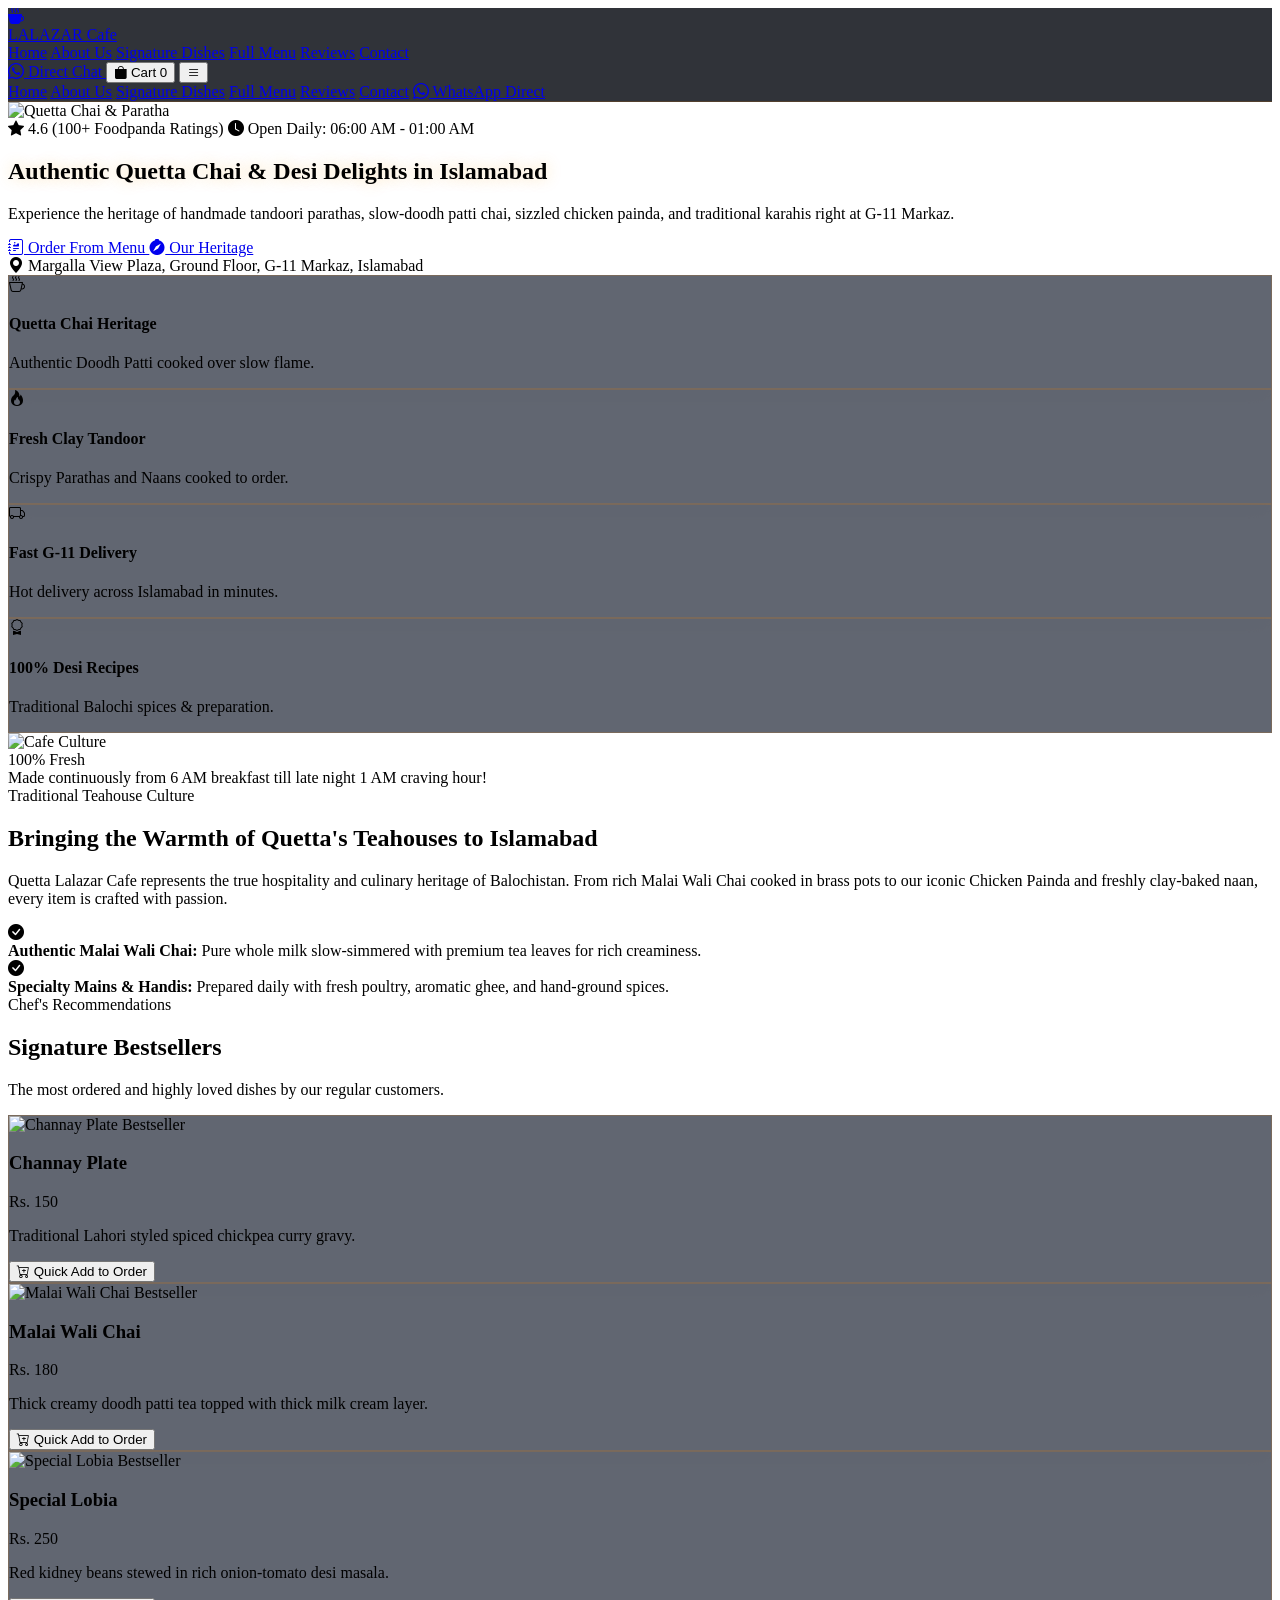
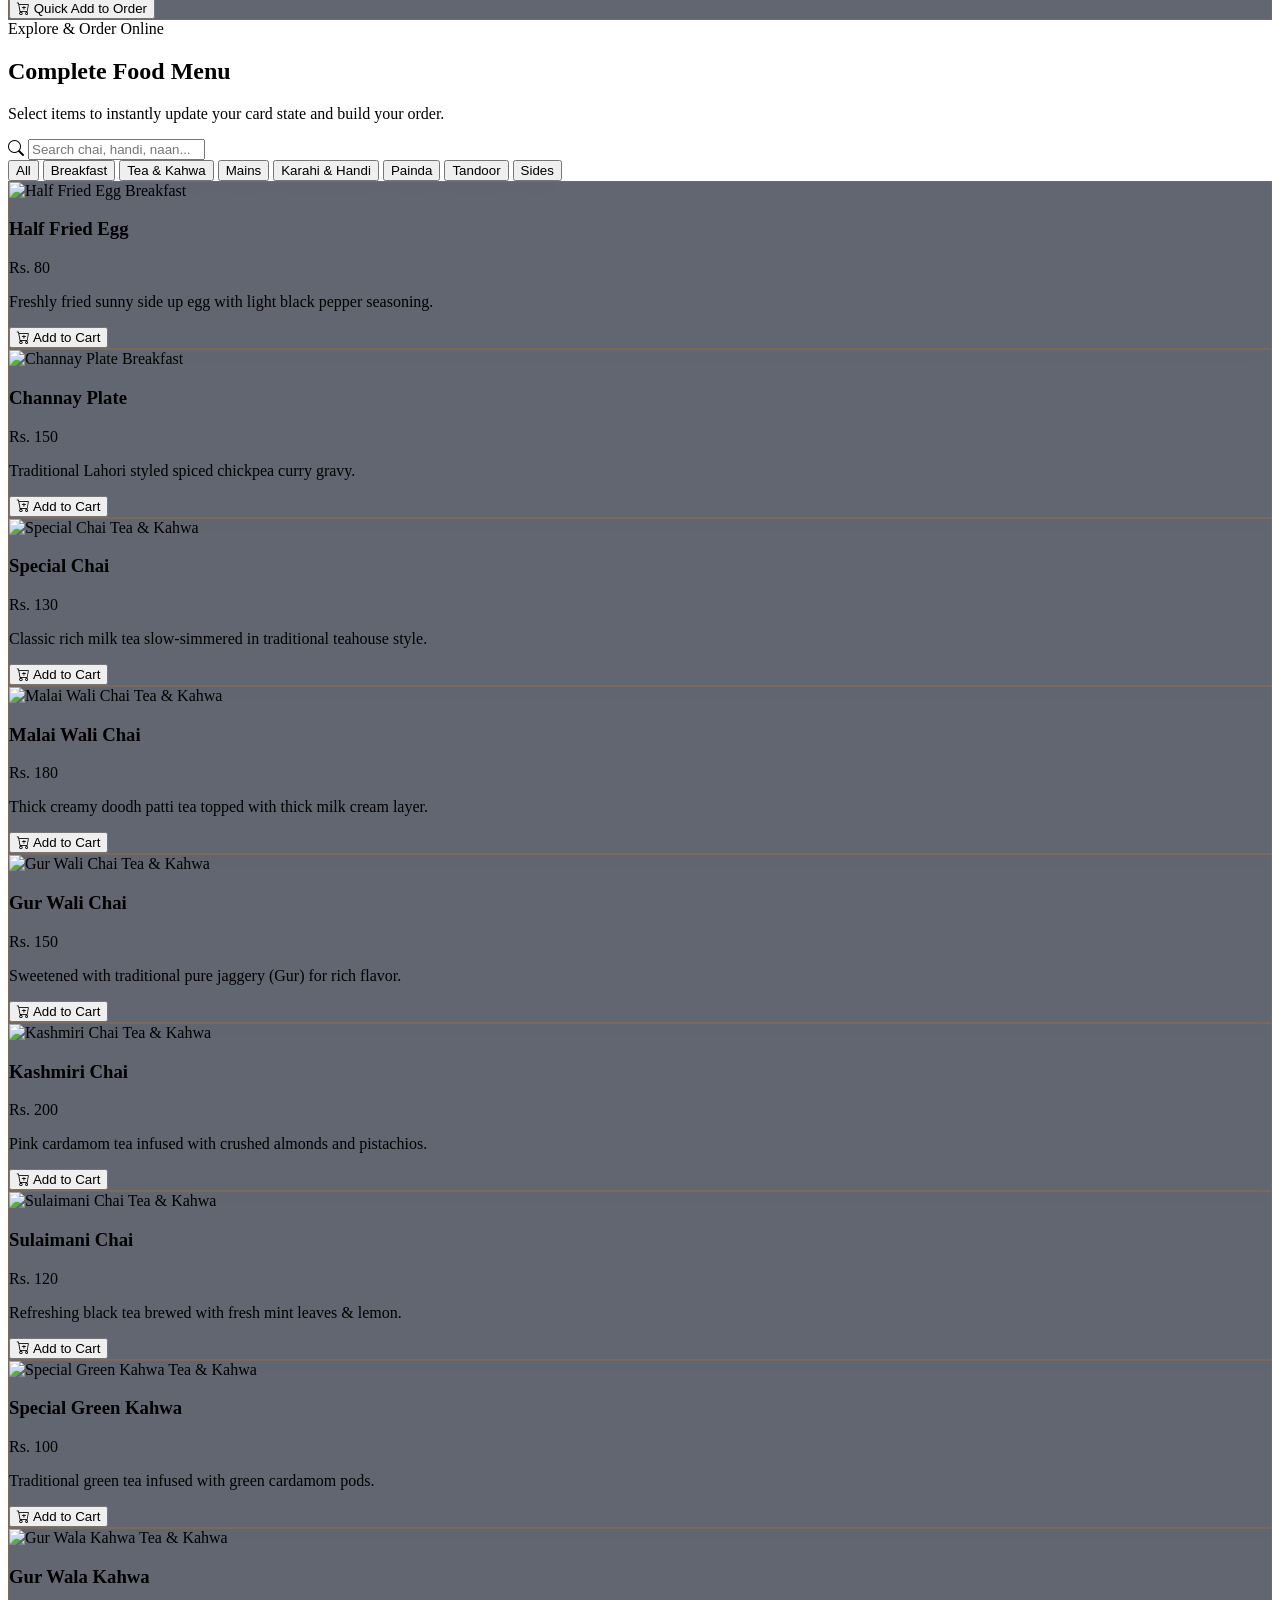
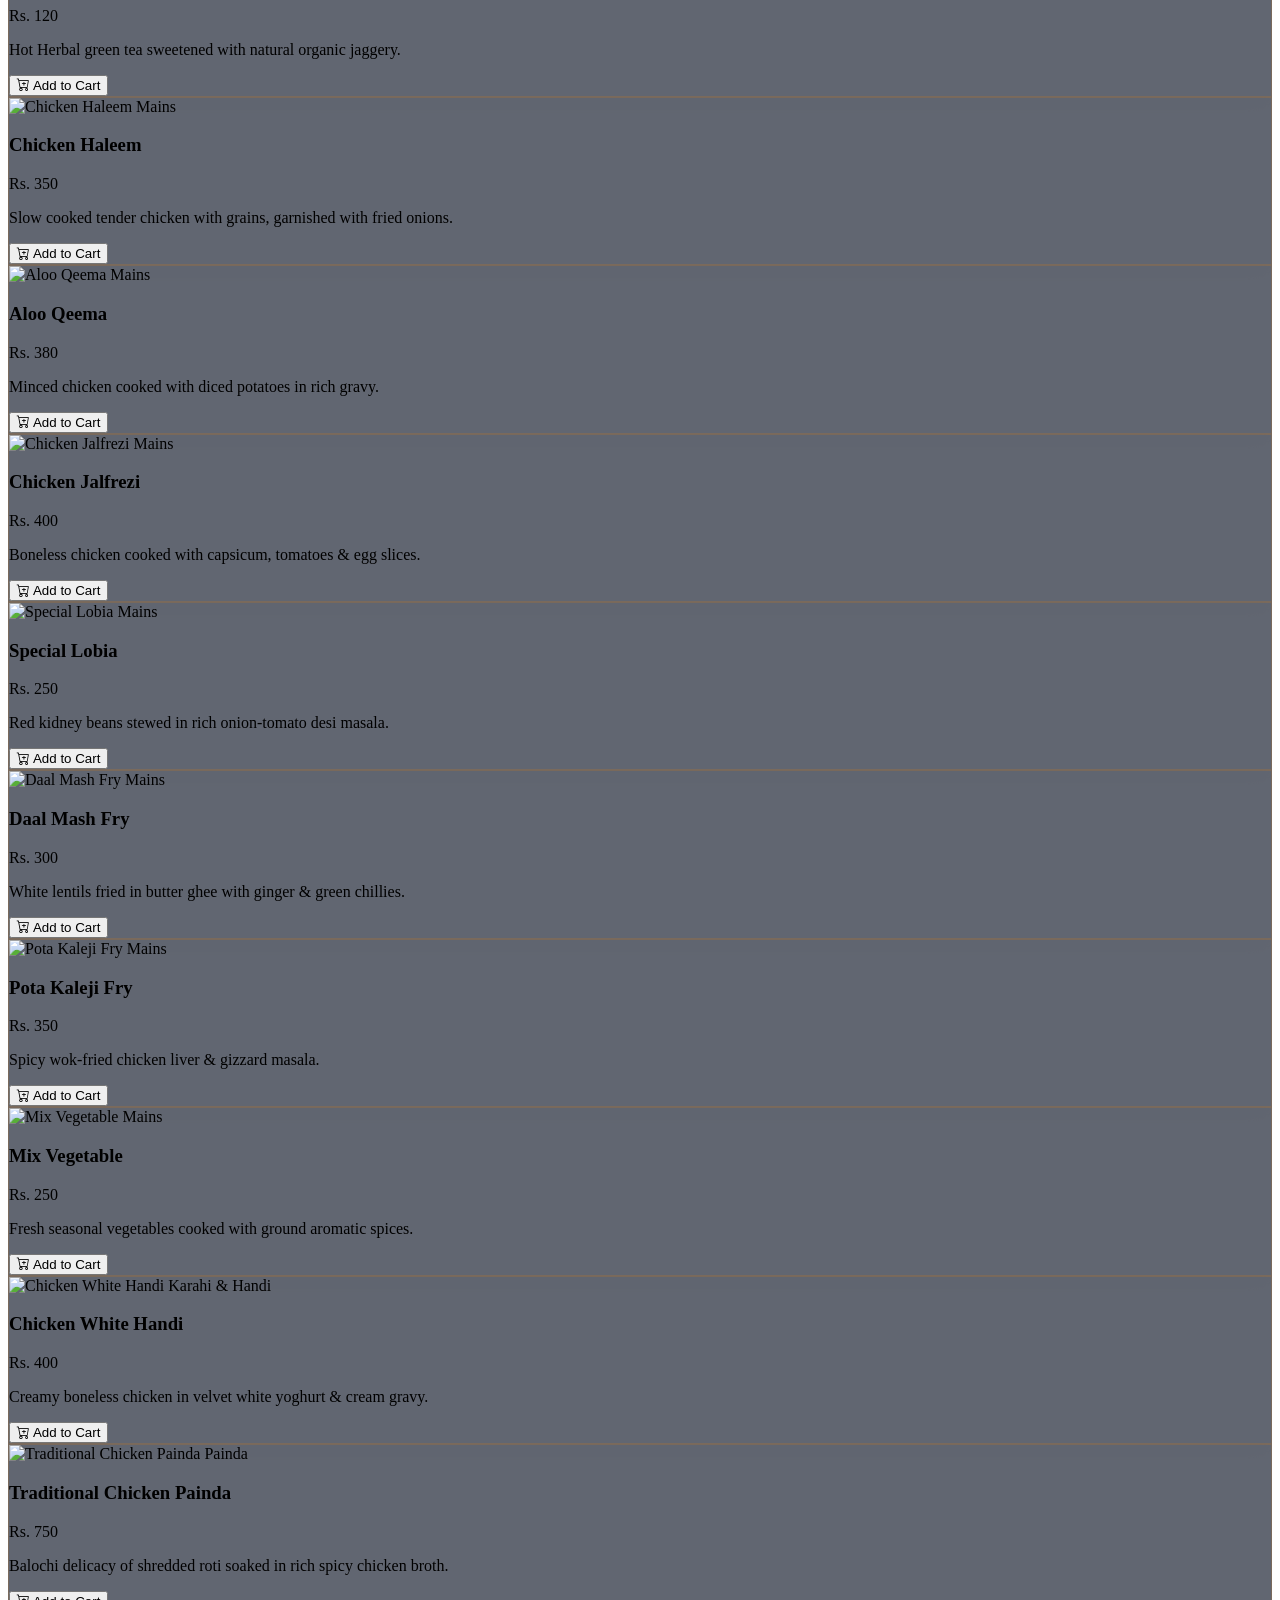
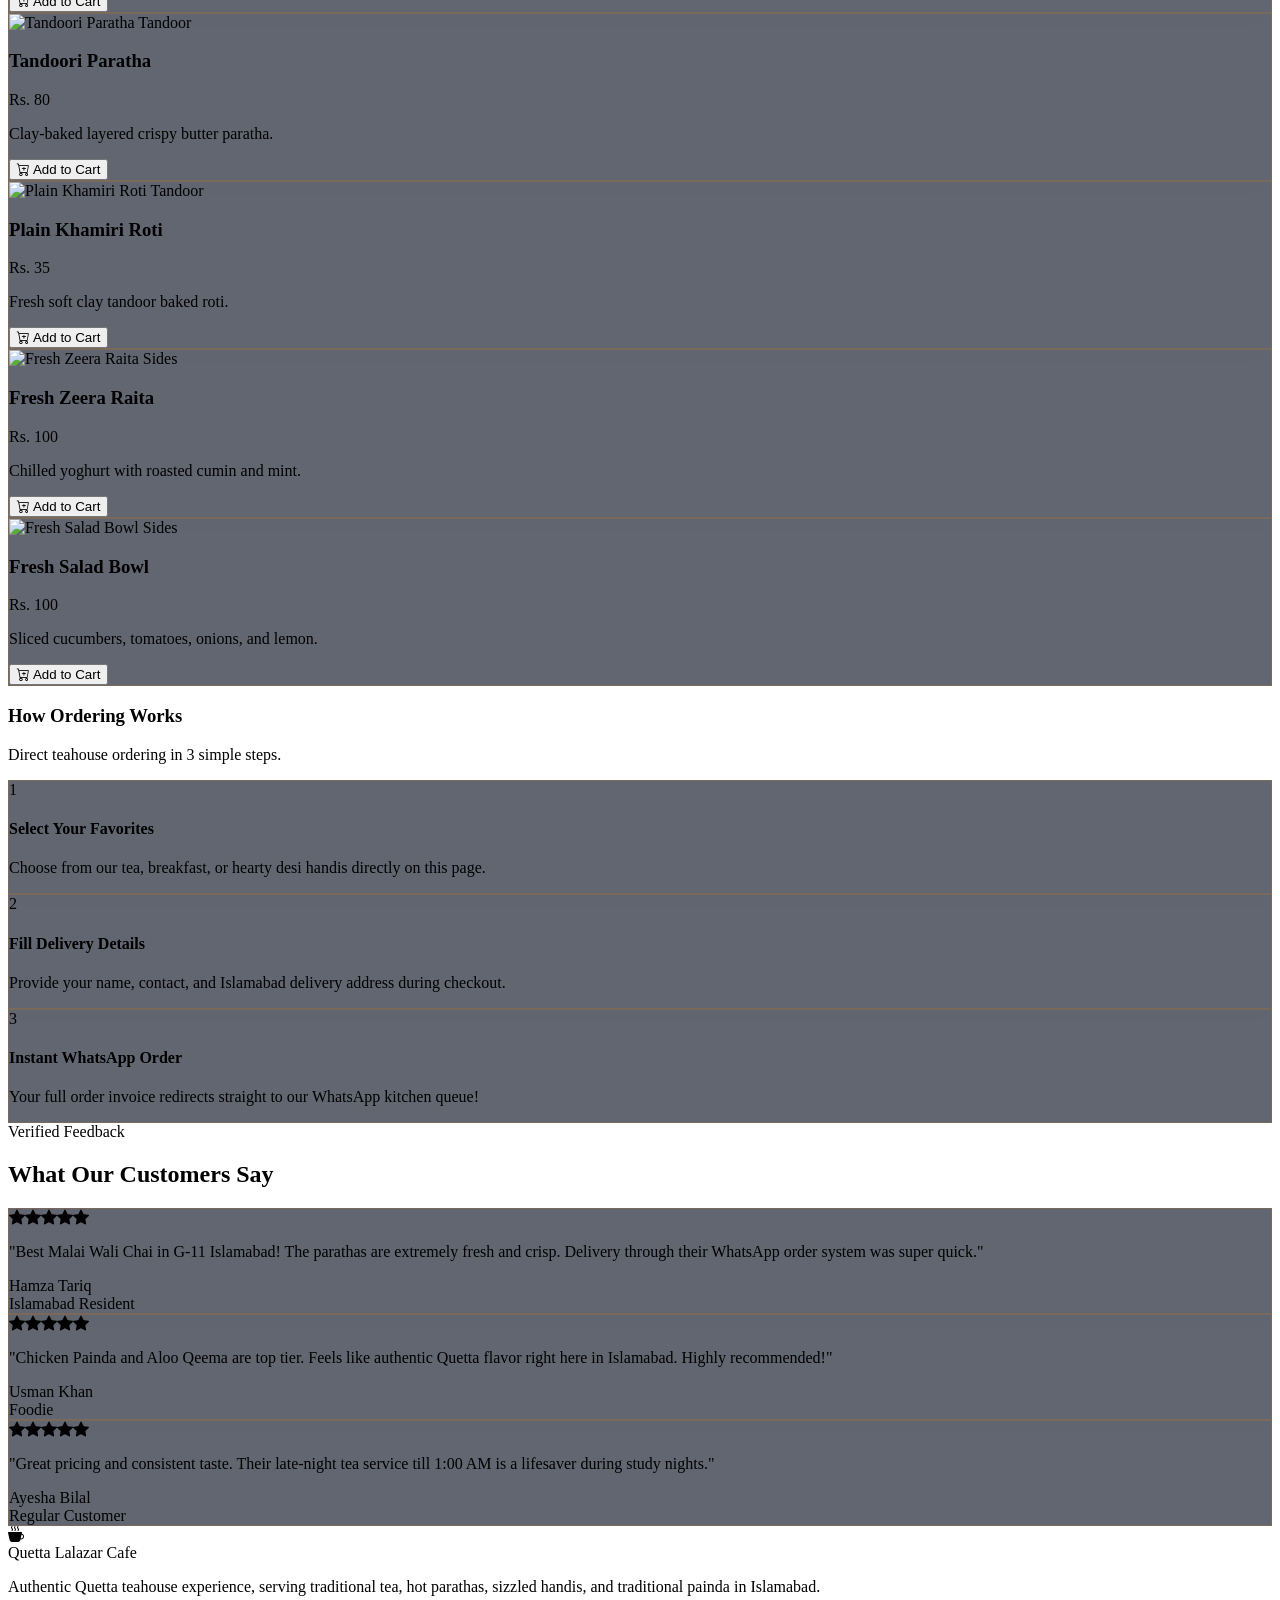
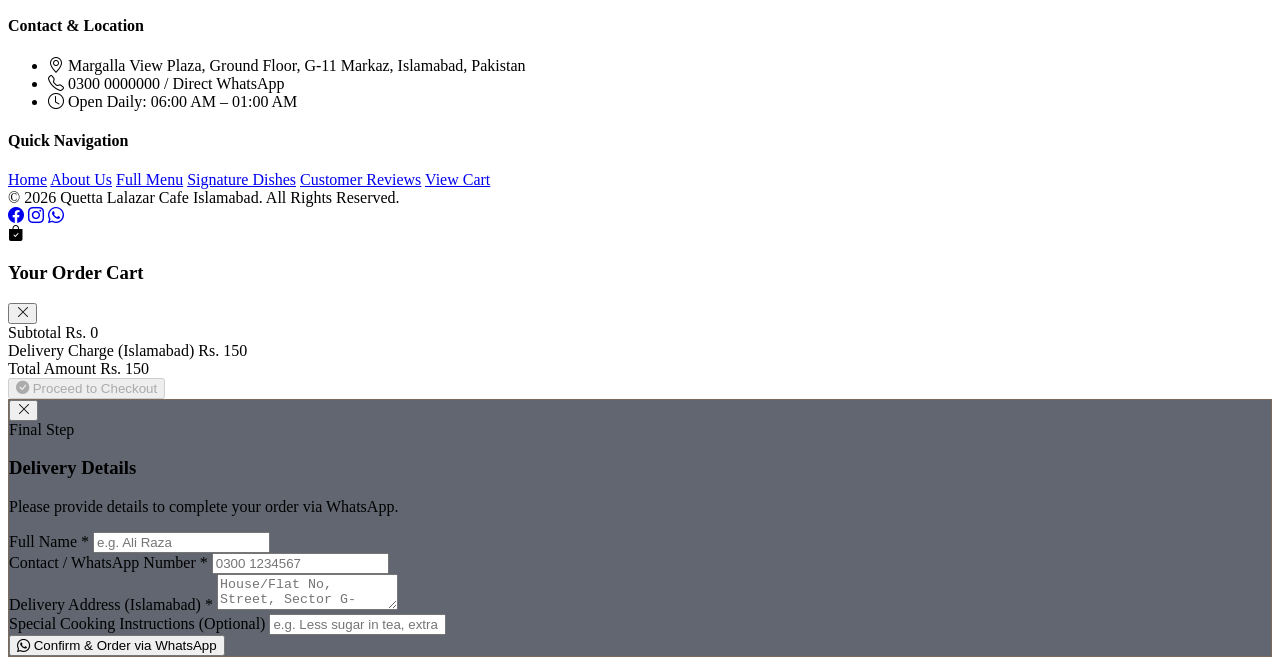
==== index.html @ 0ab47ced "Rename quetta_lalazar_cafe_web_application.html to index.html" ====
<!DOCTYPE html>
<html lang="en" class="scroll-smooth">
<head>
    <meta charset="UTF-8">
    <meta name="viewport" content="width=device-width, initial-scale=1.0">
    <title>Lalazar Cafe | Authentic Quetta Teahouse & Desi Cuisine</title>
    <script src="https://cdn.tailwindcss.com"></script>
    <link href="https://fonts.googleapis.com/css2?family=Plus+Jakarta+Sans:wght@300;400;500;600;700;800&family=Playfair+Display:ital,wght@0,600;0,800;1,600&display=swap" rel="stylesheet">
    <link rel="stylesheet" href="https://cdn.jsdelivr.net/npm/bootstrap-icons@1.11.3/font/bootstrap-icons.min.css">
    
    <script>
        tailwind.config = {
            darkMode: 'class',
            theme: {
                extend: {
                    colors: {
                        quetta: {
                            obsidian: '#0c1017',
                            charcoal: '#151b26',
                            cardBg: '#1e2636',
                            saffron: '#d97706',
                            gold: '#f59e0b',
                            maroon: '#8b0000',
                            crimson: '#991b1b',
                            emerald: '#059669',
                            emeraldHover: '#047857',
                            cream: '#fef3c7',
                            lightText: '#e2e8f0',
                            mutedText: '#94a3b8'
                        }
                    },
                    fontFamily: {
                        sans: ['"Plus Jakarta Sans"', 'sans-serif'],
                        serif: ['"Playfair Display"', 'serif'],
                    }
                }
            }
        }
    </script>
    <style>
        /* Custom scrollbars and sleek animations */
        ::-webkit-scrollbar {
            width: 8px;
        }
        ::-webkit-scrollbar-track {
            background: #0c1017;
        }
        ::-webkit-scrollbar-thumb {
            background: #d97706;
            border-radius: 4px;
        }
        .hero-gradient {
            background: linear-gradient(180deg, rgba(12, 16, 23, 0.45) 0%, rgba(12, 16, 23, 0.95) 100%);
        }
        .glass-card {
            background: rgba(30, 38, 54, 0.7);
            backdrop-filter: blur(12px);
            border: 1px solid rgba(217, 119, 6, 0.2);
        }
        .glass-nav {
            background: rgba(12, 16, 23, 0.85);
            backdrop-filter: blur(16px);
            border-bottom: 1px solid rgba(217, 119, 6, 0.2);
        }
        .text-glow {
            text-shadow: 0 0 15px rgba(245, 158, 11, 0.3);
        }
    </style>
</head>
<body class="bg-quetta-obsidian text-quetta-lightText font-sans selection:bg-quetta-saffron selection:text-white antialiased">

    <!-- Top Navigation Bar -->
    <nav class="fixed top-0 left-0 w-full z-40 glass-nav transition-all duration-300">
        <div class="max-w-7xl mx-auto px-4 sm:px-6 lg:px-8 h-20 flex items-center justify-between">
            
            <!-- Brand Logo -->
            <a href="#home" class="flex items-center gap-3 group">
                <div class="w-11 h-11 rounded-full bg-gradient-to-tr from-quetta-maroon via-quetta-saffron to-quetta-gold flex items-center justify-center shadow-lg shadow-quetta-saffron/20 group-hover:scale-105 transition-transform duration-300">
                    <i class="bi bi-cup-hot-fill text-xl text-white"></i>
                </div>
                <div>
                    <span class="text-xl sm:text-2xl font-extrabold font-serif tracking-wide bg-gradient-to-r from-quetta-gold via-amber-200 to-white bg-clip-text text-transparent">
                        LALAZAR
                    </span>
                    <span class="block text-xs uppercase tracking-widest text-quetta-saffron font-bold">Cafe</span>
                </div>
            </a>

            <!-- Desktop Nav Links -->
            <div class="hidden lg:flex items-center gap-8 font-medium text-sm">
                <a href="#home" class="hover:text-quetta-gold transition-colors duration-200">Home</a>
                <a href="#about" class="hover:text-quetta-gold transition-colors duration-200">About Us</a>
                <a href="#signature" class="hover:text-quetta-gold transition-colors duration-200">Signature Dishes</a>
                <a href="#menu" class="hover:text-quetta-gold transition-colors duration-200">Full Menu</a>
                <a href="#reviews" class="hover:text-quetta-gold transition-colors duration-200">Reviews</a>
                <a href="#contact" class="hover:text-quetta-gold transition-colors duration-200">Contact</a>
            </div>

            <!-- Header Action Buttons -->
            <div class="flex items-center gap-3 sm:gap-4">
                <a href="https://wa.me/923000000000" target="_blank" class="hidden sm:inline-flex items-center gap-2 px-3.5 py-2 rounded-xl bg-quetta-charcoal border border-quetta-saffron/30 hover:border-quetta-gold text-xs font-semibold text-quetta-gold hover:bg-quetta-saffron/10 transition-all duration-300">
                    <i class="bi bi-whatsapp text-emerald-400"></i> Direct Chat
                </a>

                <!-- Cart Toggle Button -->
                <button id="cartToggleBtn" onclick="toggleCartDrawer()" class="relative flex items-center gap-2 px-4 py-2.5 rounded-xl bg-gradient-to-r from-quetta-saffron to-quetta-gold hover:from-amber-600 hover:to-amber-500 text-white font-bold text-sm shadow-md shadow-quetta-saffron/20 active:scale-95 transition-all duration-300">
                    <i class="bi bi-bag-fill text-lg"></i>
                    <span class="hidden sm:inline">Cart</span>
                    <span id="cartBadgeCount" class="ml-1 w-6 h-6 rounded-full bg-quetta-maroon text-white text-xs flex items-center justify-center font-bold border border-amber-300/30">0</span>
                </button>

                <!-- Mobile Menu Button -->
                <button onclick="toggleMobileNav()" class="lg:hidden p-2 rounded-lg text-quetta-lightText hover:text-quetta-gold focus:outline-none">
                    <i class="bi bi-list text-2xl"></i>
                </button>
            </div>
        </div>

        <!-- Mobile Drawer Menu -->
        <div id="mobileNav" class="hidden lg:hidden bg-quetta-charcoal border-b border-quetta-saffron/20 px-6 py-4 space-y-3">
            <a href="#home" onclick="toggleMobileNav()" class="block py-2 text-sm font-semibold hover:text-quetta-gold">Home</a>
            <a href="#about" onclick="toggleMobileNav()" class="block py-2 text-sm font-semibold hover:text-quetta-gold">About Us</a>
            <a href="#signature" onclick="toggleMobileNav()" class="block py-2 text-sm font-semibold hover:text-quetta-gold">Signature Dishes</a>
            <a href="#menu" onclick="toggleMobileNav()" class="block py-2 text-sm font-semibold hover:text-quetta-gold">Full Menu</a>
            <a href="#reviews" onclick="toggleMobileNav()" class="block py-2 text-sm font-semibold hover:text-quetta-gold">Reviews</a>
            <a href="#contact" onclick="toggleMobileNav()" class="block py-2 text-sm font-semibold hover:text-quetta-gold">Contact</a>
            <a href="https://wa.me/923000000000" target="_blank" class="block w-full text-center py-2.5 rounded-xl bg-emerald-700 text-white font-bold text-sm">
                <i class="bi bi-whatsapp me-2"></i> WhatsApp Direct
            </a>
        </div>
    </nav>

    <!-- Hero Landing Banner -->
    <section id="home" class="relative min-h-screen flex items-center justify-center pt-24 pb-16 overflow-hidden">
        <!-- Background Banner Image -->
        <div class="absolute inset-0 z-0">
            <img src="https://images.unsplash.com/photo-1544787219-7f47ccb76574?auto=format&fit=crop&w=1920&q=80" alt="Quetta Chai & Paratha" class="w-full h-full object-cover object-center scale-105 filter brightness-75">
            <div class="absolute inset-0 hero-gradient"></div>
        </div>

        <div class="relative z-10 max-w-7xl mx-auto px-4 sm:px-6 lg:px-8 text-center pt-12">
            
            <!-- Badges Row -->
            <div class="flex flex-wrap items-center justify-center gap-3 mb-6">
                <span class="inline-flex items-center gap-1.5 px-4 py-1.5 rounded-full bg-quetta-saffron/20 border border-quetta-saffron/50 text-quetta-gold text-xs font-bold uppercase tracking-widest backdrop-blur-md">
                    <i class="bi bi-star-fill text-amber-400"></i> 4.6 (100+ Foodpanda Ratings)
                </span>
                <span class="inline-flex items-center gap-1.5 px-4 py-1.5 rounded-full bg-quetta-maroon/40 border border-red-500/30 text-rose-200 text-xs font-semibold backdrop-blur-md">
                    <i class="bi bi-clock-fill text-rose-400"></i> Open Daily: 06:00 AM - 01:00 AM
                </span>
            </div>

            <!-- Main Title -->
            <h1 class="text-4xl sm:text-6xl lg:text-7xl font-extrabold font-serif text-white tracking-tight leading-tight max-w-4xl mx-auto mb-6 text-glow">
                Authentic <span class="bg-gradient-to-r from-quetta-gold via-amber-300 to-amber-500 bg-clip-text text-transparent">Quetta Chai</span> & Desi Delights in Islamabad
            </h1>

            <!-- Subtitle -->
            <p class="text-lg sm:text-xl text-quetta-mutedText max-w-2xl mx-auto mb-10 leading-relaxed font-light">
                Experience the heritage of handmade tandoori parathas, slow-doodh patti chai, sizzled chicken painda, and traditional karahis right at G-11 Markaz.
            </p>

            <!-- CTA Action Buttons -->
            <div class="flex flex-col sm:flex-row items-center justify-center gap-4 sm:gap-6">
                <a href="#menu" class="w-full sm:w-auto px-8 py-4 rounded-xl bg-gradient-to-r from-quetta-saffron via-amber-600 to-quetta-gold hover:from-amber-600 hover:to-amber-500 text-white font-bold text-base shadow-xl shadow-quetta-saffron/30 hover:scale-105 active:scale-95 transition-all duration-300 flex items-center justify-center gap-2">
                    <i class="bi bi-journal-richtext text-xl"></i> Order From Menu
                </a>
                <a href="#about" class="w-full sm:w-auto px-8 py-4 rounded-xl bg-quetta-charcoal/80 hover:bg-quetta-cardBg border border-quetta-saffron/40 hover:border-quetta-gold text-quetta-lightText font-semibold text-base backdrop-blur-md hover:scale-105 active:scale-95 transition-all duration-300 flex items-center justify-center gap-2">
                    <i class="bi bi-compass-fill text-quetta-saffron"></i> Our Heritage
                </a>
            </div>

            <!-- Location Ribbon Quick Notice -->
            <div class="mt-12 inline-flex items-center gap-2 text-xs text-quetta-mutedText bg-quetta-obsidian/80 px-4 py-2 rounded-full border border-white/10">
                <i class="bi bi-geo-alt-fill text-quetta-saffron"></i> Margalla View Plaza, Ground Floor, G-11 Markaz, Islamabad
            </div>
        </div>
    </section>

    <!-- Feature Highlights Row -->
    <section class="relative z-20 -mt-10 max-w-7xl mx-auto px-4 sm:px-6 lg:px-8">
        <div class="grid grid-cols-1 sm:grid-cols-2 lg:grid-cols-4 gap-4">
            
            <div class="glass-card p-5 rounded-2xl flex items-center gap-4 hover:border-quetta-gold/50 transition-all">
                <div class="w-12 h-12 rounded-xl bg-quetta-saffron/20 border border-quetta-saffron/40 flex items-center justify-center text-quetta-gold text-2xl shrink-0">
                    <i class="bi bi-cup-hot"></i>
                </div>
                <div>
                    <h4 class="font-bold text-white text-base">Quetta Chai Heritage</h4>
                    <p class="text-xs text-quetta-mutedText">Authentic Doodh Patti cooked over slow flame.</p>
                </div>
            </div>

            <div class="glass-card p-5 rounded-2xl flex items-center gap-4 hover:border-quetta-gold/50 transition-all">
                <div class="w-12 h-12 rounded-xl bg-quetta-maroon/30 border border-red-500/40 flex items-center justify-center text-rose-400 text-2xl shrink-0">
                    <i class="bi bi-fire"></i>
                </div>
                <div>
                    <h4 class="font-bold text-white text-base">Fresh Clay Tandoor</h4>
                    <p class="text-xs text-quetta-mutedText">Crispy Parathas and Naans cooked to order.</p>
                </div>
            </div>

            <div class="glass-card p-5 rounded-2xl flex items-center gap-4 hover:border-quetta-gold/50 transition-all">
                <div class="w-12 h-12 rounded-xl bg-emerald-950/50 border border-emerald-500/40 flex items-center justify-center text-emerald-400 text-2xl shrink-0">
                    <i class="bi bi-truck"></i>
                </div>
                <div>
                    <h4 class="font-bold text-white text-base">Fast G-11 Delivery</h4>
                    <p class="text-xs text-quetta-mutedText">Hot delivery across Islamabad in minutes.</p>
                </div>
            </div>

            <div class="glass-card p-5 rounded-2xl flex items-center gap-4 hover:border-quetta-gold/50 transition-all">
                <div class="w-12 h-12 rounded-xl bg-amber-950/50 border border-amber-500/40 flex items-center justify-center text-amber-300 text-2xl shrink-0">
                    <i class="bi bi-award"></i>
                </div>
                <div>
                    <h4 class="font-bold text-white text-base">100% Desi Recipes</h4>
                    <p class="text-xs text-quetta-mutedText">Traditional Balochi spices & preparation.</p>
                </div>
            </div>

        </div>
    </section>

    <!-- About Our Heritage -->
    <section id="about" class="py-24 max-w-7xl mx-auto px-4 sm:px-6 lg:px-8">
        <div class="grid grid-cols-1 lg:grid-cols-2 gap-12 items-center">
            
            <div class="relative">
                <div class="relative z-10 rounded-3xl overflow-hidden border-2 border-quetta-saffron/30 shadow-2xl shadow-quetta-saffron/10">
                    <img src="https://images.unsplash.com/photo-1596797038530-2c107229654b?auto=format&fit=crop&w=1000&q=80" alt="Cafe Culture" class="w-full h-[450px] object-cover hover:scale-105 transition-transform duration-700">
                </div>
                <div class="absolute -bottom-6 -right-6 z-20 bg-quetta-maroon border border-amber-500/30 p-6 rounded-2xl hidden sm:block max-w-xs shadow-xl">
                    <div class="text-3xl font-extrabold text-quetta-gold font-serif">100% Fresh</div>
                    <div class="text-xs text-rose-100 mt-1">Made continuously from 6 AM breakfast till late night 1 AM craving hour!</div>
                </div>
            </div>

            <div>
                <span class="text-xs font-bold uppercase tracking-widest text-quetta-saffron">Traditional Teahouse Culture</span>
                <h2 class="text-3xl sm:text-4xl font-extrabold font-serif text-white mt-2 mb-6">
                    Bringing the Warmth of Quetta's Teahouses to Islamabad
                </h2>
                <p class="text-quetta-mutedText leading-relaxed mb-6">
                    Quetta Lalazar Cafe represents the true hospitality and culinary heritage of Balochistan. From rich Malai Wali Chai cooked in brass pots to our iconic Chicken Painda and freshly clay-baked naan, every item is crafted with passion.
                </p>
                <div class="space-y-4">
                    <div class="flex items-start gap-3">
                        <i class="bi bi-check-circle-fill text-quetta-saffron text-lg mt-0.5"></i>
                        <div>
                            <strong class="text-white">Authentic Malai Wali Chai:</strong> Pure whole milk slow-simmered with premium tea leaves for rich creaminess.
                        </div>
                    </div>
                    <div class="flex items-start gap-3">
                        <i class="bi bi-check-circle-fill text-quetta-saffron text-lg mt-0.5"></i>
                        <div>
                            <strong class="text-white">Specialty Mains & Handis:</strong> Prepared daily with fresh poultry, aromatic ghee, and hand-ground spices.
                        </div>
                    </div>
                </div>
            </div>

        </div>
    </section>

    <!-- Signature Dishes Spotlight -->
    <section id="signature" class="py-16 bg-quetta-charcoal/50 border-y border-quetta-saffron/10">
        <div class="max-w-7xl mx-auto px-4 sm:px-6 lg:px-8">
            <div class="text-center max-w-2xl mx-auto mb-12">
                <span class="text-xs font-bold uppercase tracking-widest text-quetta-saffron">Chef's Recommendations</span>
                <h2 class="text-3xl font-extrabold font-serif text-white mt-1">Signature Bestsellers</h2>
                <p class="text-sm text-quetta-mutedText mt-2">The most ordered and highly loved dishes by our regular customers.</p>
            </div>

            <div class="grid grid-cols-1 md:grid-cols-3 gap-6" id="signatureDishesContainer">
                <!-- Injected dynamically via JS -->
            </div>
        </div>
    </section>

    <!-- Interactive Menu Section -->
    <section id="menu" class="py-24 max-w-7xl mx-auto px-4 sm:px-6 lg:px-8">
        
        <div class="flex flex-col lg:flex-row lg:items-end justify-between gap-6 mb-10">
            <div>
                <span class="text-xs font-bold uppercase tracking-widest text-quetta-saffron">Explore & Order Online</span>
                <h2 class="text-3xl sm:text-4xl font-extrabold font-serif text-white mt-1">Complete Food Menu</h2>
                <p class="text-sm text-quetta-mutedText mt-1">Select items to instantly update your card state and build your order.</p>
            </div>

            <!-- Search Bar -->
            <div class="relative w-full lg:w-80">
                <i class="bi bi-search absolute left-4 top-1/2 -translate-y-1/2 text-quetta-mutedText"></i>
                <input type="text" id="searchInput" oninput="filterMenu()" placeholder="Search chai, handi, naan..." class="w-full pl-11 pr-4 py-3 rounded-xl bg-quetta-charcoal border border-quetta-saffron/30 text-white placeholder-quetta-mutedText text-sm focus:outline-none focus:border-quetta-gold">
            </div>
        </div>

        <!-- Category Tabs -->
        <div class="flex items-center gap-2 overflow-x-auto pb-4 mb-8 no-scrollbar" id="categoryTabs">
            <!-- Tabs generated via JavaScript -->
        </div>

        <!-- Menu Items Grid -->
        <div class="grid grid-cols-1 sm:grid-cols-2 lg:grid-cols-3 xl:grid-cols-4 gap-6" id="menuGrid">
            <!-- Food Cards generated dynamically via JavaScript -->
        </div>
    </section>

    <!-- 3-Step Order Guide -->
    <section class="py-16 bg-quetta-charcoal/30 border-t border-white/5">
        <div class="max-w-7xl mx-auto px-4 sm:px-6 lg:px-8">
            <div class="text-center max-w-xl mx-auto mb-12">
                <h3 class="text-2xl font-bold font-serif text-white">How Ordering Works</h3>
                <p class="text-xs text-quetta-mutedText mt-1">Direct teahouse ordering in 3 simple steps.</p>
            </div>

            <div class="grid grid-cols-1 md:grid-cols-3 gap-8">
                <div class="text-center p-6 glass-card rounded-2xl relative">
                    <div class="w-12 h-12 mx-auto mb-4 rounded-full bg-quetta-saffron/20 border border-quetta-saffron/50 flex items-center justify-center text-quetta-gold text-xl font-bold">1</div>
                    <h4 class="font-bold text-white mb-2">Select Your Favorites</h4>
                    <p class="text-xs text-quetta-mutedText">Choose from our tea, breakfast, or hearty desi handis directly on this page.</p>
                </div>

                <div class="text-center p-6 glass-card rounded-2xl relative">
                    <div class="w-12 h-12 mx-auto mb-4 rounded-full bg-quetta-maroon/30 border border-red-500/50 flex items-center justify-center text-rose-300 text-xl font-bold">2</div>
                    <h4 class="font-bold text-white mb-2">Fill Delivery Details</h4>
                    <p class="text-xs text-quetta-mutedText">Provide your name, contact, and Islamabad delivery address during checkout.</p>
                </div>

                <div class="text-center p-6 glass-card rounded-2xl relative">
                    <div class="w-12 h-12 mx-auto mb-4 rounded-full bg-emerald-950 border border-emerald-500 flex items-center justify-center text-emerald-400 text-xl font-bold">3</div>
                    <h4 class="font-bold text-white mb-2">Instant WhatsApp Order</h4>
                    <p class="text-xs text-quetta-mutedText">Your full order invoice redirects straight to our WhatsApp kitchen queue!</p>
                </div>
            </div>
        </div>
    </section>

    <!-- Customer Reviews -->
    <section id="reviews" class="py-20 max-w-7xl mx-auto px-4 sm:px-6 lg:px-8">
        <div class="text-center max-w-2xl mx-auto mb-12">
            <span class="text-xs font-bold uppercase tracking-widest text-quetta-saffron">Verified Feedback</span>
            <h2 class="text-3xl font-extrabold font-serif text-white mt-1">What Our Customers Say</h2>
        </div>

        <div class="grid grid-cols-1 md:grid-cols-3 gap-6">
            <div class="glass-card p-6 rounded-2xl">
                <div class="flex text-amber-400 gap-1 text-sm mb-3">
                    <i class="bi bi-star-fill"></i><i class="bi bi-star-fill"></i><i class="bi bi-star-fill"></i><i class="bi bi-star-fill"></i><i class="bi bi-star-fill"></i>
                </div>
                <p class="text-xs text-quetta-mutedText leading-relaxed italic mb-4">"Best Malai Wali Chai in G-11 Islamabad! The parathas are extremely fresh and crisp. Delivery through their WhatsApp order system was super quick."</p>
                <div class="font-bold text-white text-sm">Hamza Tariq</div>
                <div class="text-[10px] text-quetta-saffron">Islamabad Resident</div>
            </div>

            <div class="glass-card p-6 rounded-2xl">
                <div class="flex text-amber-400 gap-1 text-sm mb-3">
                    <i class="bi bi-star-fill"></i><i class="bi bi-star-fill"></i><i class="bi bi-star-fill"></i><i class="bi bi-star-fill"></i><i class="bi bi-star-fill"></i>
                </div>
                <p class="text-xs text-quetta-mutedText leading-relaxed italic mb-4">"Chicken Painda and Aloo Qeema are top tier. Feels like authentic Quetta flavor right here in Islamabad. Highly recommended!"</p>
                <div class="font-bold text-white text-sm">Usman Khan</div>
                <div class="text-[10px] text-quetta-saffron">Foodie</div>
            </div>

            <div class="glass-card p-6 rounded-2xl">
                <div class="flex text-amber-400 gap-1 text-sm mb-3">
                    <i class="bi bi-star-fill"></i><i class="bi bi-star-fill"></i><i class="bi bi-star-fill"></i><i class="bi bi-star-fill"></i><i class="bi bi-star-fill"></i>
                </div>
                <p class="text-xs text-quetta-mutedText leading-relaxed italic mb-4">"Great pricing and consistent taste. Their late-night tea service till 1:00 AM is a lifesaver during study nights."</p>
                <div class="font-bold text-white text-sm">Ayesha Bilal</div>
                <div class="text-[10px] text-quetta-saffron">Regular Customer</div>
            </div>
        </div>
    </section>

    <!-- Footer -->
    <footer id="contact" class="bg-quetta-charcoal border-t border-quetta-saffron/20 pt-16 pb-12">
        <div class="max-w-7xl mx-auto px-4 sm:px-6 lg:px-8">
            <div class="grid grid-cols-1 md:grid-cols-3 gap-10 pb-12 border-b border-white/10">
                
                <div>
                    <div class="flex items-center gap-3 mb-4">
                        <div class="w-9 h-9 rounded-full bg-quetta-saffron flex items-center justify-center text-white font-bold">
                            <i class="bi bi-cup-hot-fill"></i>
                        </div>
                        <span class="text-xl font-bold font-serif text-white">Quetta Lalazar Cafe</span>
                    </div>
                    <p class="text-xs text-quetta-mutedText leading-relaxed">
                        Authentic Quetta teahouse experience, serving traditional tea, hot parathas, sizzled handis, and traditional painda in Islamabad.
                    </p>
                </div>

                <div>
                    <h4 class="text-sm font-bold text-white uppercase tracking-wider mb-4 text-quetta-gold">Contact & Location</h4>
                    <ul class="space-y-3 text-xs text-quetta-mutedText">
                        <li class="flex items-start gap-2">
                            <i class="bi bi-geo-alt text-quetta-saffron text-base"></i>
                            <span>Margalla View Plaza, Ground Floor, G-11 Markaz, Islamabad, Pakistan</span>
                        </li>
                        <li class="flex items-center gap-2">
                            <i class="bi bi-telephone text-quetta-saffron text-base"></i>
                            <span>0300 0000000 / Direct WhatsApp</span>
                        </li>
                        <li class="flex items-center gap-2">
                            <i class="bi bi-clock text-quetta-saffron text-base"></i>
                            <span>Open Daily: 06:00 AM – 01:00 AM</span>
                        </li>
                    </ul>
                </div>

                <div>
                    <h4 class="text-sm font-bold text-white uppercase tracking-wider mb-4 text-quetta-gold">Quick Navigation</h4>
                    <div class="grid grid-cols-2 gap-2 text-xs text-quetta-mutedText">
                        <a href="#home" class="hover:text-white">Home</a>
                        <a href="#about" class="hover:text-white">About Us</a>
                        <a href="#menu" class="hover:text-white">Full Menu</a>
                        <a href="#signature" class="hover:text-white">Signature Dishes</a>
                        <a href="#reviews" class="hover:text-white">Customer Reviews</a>
                        <a href="javascript:void(0)" onclick="toggleCartDrawer()" class="hover:text-white">View Cart</a>
                    </div>
                </div>

            </div>

            <div class="mt-8 flex flex-col sm:flex-row items-center justify-between text-xs text-quetta-mutedText gap-4">
                <div>&copy; 2026 Quetta Lalazar Cafe Islamabad. All Rights Reserved.</div>
                <div class="flex items-center gap-4 text-lg">
                    <a href="#" class="hover:text-quetta-gold"><i class="bi bi-facebook"></i></a>
                    <a href="#" class="hover:text-quetta-gold"><i class="bi bi-instagram"></i></a>
                    <a href="https://wa.me/923000000000" class="hover:text-emerald-400"><i class="bi bi-whatsapp"></i></a>
                </div>
            </div>
        </div>
    </footer>

    <!-- Cart Drawer & Backdrop -->
    <div id="cartBackdrop" onclick="toggleCartDrawer()" class="fixed inset-0 bg-black/70 backdrop-blur-sm z-50 opacity-0 pointer-events-none transition-opacity duration-300"></div>

    <aside id="cartDrawer" class="fixed top-0 right-0 h-full w-full sm:w-[420px] bg-quetta-charcoal border-l border-quetta-saffron/30 z-50 transform translate-x-full transition-transform duration-300 flex flex-col shadow-2xl">
        <!-- Cart Header -->
        <div class="p-5 border-b border-white/10 flex items-center justify-between bg-quetta-obsidian">
            <div class="flex items-center gap-2">
                <i class="bi bi-bag-check-fill text-quetta-gold text-xl"></i>
                <h3 class="font-bold font-serif text-white text-lg">Your Order Cart</h3>
            </div>
            <button onclick="toggleCartDrawer()" class="w-8 h-8 rounded-full bg-white/5 hover:bg-white/10 text-quetta-mutedText hover:text-white flex items-center justify-center">
                <i class="bi bi-x-lg"></i>
            </button>
        </div>

        <!-- Cart Items List -->
        <div id="cartItemsList" class="flex-1 overflow-y-auto p-5 space-y-4">
            <!-- Dynamic Cart Items injected here -->
        </div>

        <!-- Cart Summary Footer -->
        <div class="p-5 border-t border-white/10 bg-quetta-obsidian space-y-3">
            <div class="flex justify-between text-xs text-quetta-mutedText">
                <span>Subtotal</span>
                <span id="cartSubtotal">Rs. 0</span>
            </div>
            <div class="flex justify-between text-xs text-quetta-mutedText">
                <span>Delivery Charge (Islamabad)</span>
                <span>Rs. 150</span>
            </div>
            <div class="flex justify-between text-base font-bold text-white pt-2 border-t border-white/10">
                <span>Total Amount</span>
                <span id="cartTotal" class="text-quetta-gold">Rs. 150</span>
            </div>

            <button onclick="openCheckoutModal()" id="checkoutBtn" disabled class="w-full py-3.5 rounded-xl bg-gradient-to-r from-quetta-saffron to-quetta-gold disabled:opacity-50 text-white font-bold text-sm shadow-lg shadow-quetta-saffron/20 hover:scale-[1.02] active:scale-95 transition-all duration-200 flex items-center justify-center gap-2">
                <i class="bi bi-check-circle-fill"></i> Proceed to Checkout
            </button>
        </div>
    </aside>

    <!-- Checkout Modal -->
    <div id="checkoutModal" class="fixed inset-0 z-50 flex items-center justify-center p-4 bg-black/80 backdrop-blur-md opacity-0 pointer-events-none transition-opacity duration-300">
        <div class="glass-card bg-quetta-charcoal w-full max-w-lg rounded-3xl overflow-hidden border border-quetta-saffron/40 shadow-2xl p-6 sm:p-8 relative">
            
            <button onclick="closeCheckoutModal()" class="absolute top-5 right-5 text-quetta-mutedText hover:text-white text-xl">
                <i class="bi bi-x-lg"></i>
            </button>

            <div class="mb-6">
                <span class="text-xs font-bold uppercase tracking-wider text-quetta-saffron">Final Step</span>
                <h3 class="text-2xl font-extrabold font-serif text-white">Delivery Details</h3>
                <p class="text-xs text-quetta-mutedText mt-1">Please provide details to complete your order via WhatsApp.</p>
            </div>

            <form id="checkoutForm" onsubmit="submitWhatsAppOrder(event)" class="space-y-4">
                <div>
                    <label class="block text-xs font-semibold text-quetta-lightText mb-1">Full Name *</label>
                    <input type="text" id="custName" required placeholder="e.g. Ali Raza" class="w-full px-4 py-3 rounded-xl bg-quetta-obsidian border border-white/10 text-white placeholder-quetta-mutedText text-sm focus:outline-none focus:border-quetta-gold">
                </div>

                <div>
                    <label class="block text-xs font-semibold text-quetta-lightText mb-1">Contact / WhatsApp Number *</label>
                    <input type="tel" id="custPhone" required placeholder="0300 1234567" class="w-full px-4 py-3 rounded-xl bg-quetta-obsidian border border-white/10 text-white placeholder-quetta-mutedText text-sm focus:outline-none focus:border-quetta-gold">
                </div>

                <div>
                    <label class="block text-xs font-semibold text-quetta-lightText mb-1">Delivery Address (Islamabad) *</label>
                    <textarea id="custAddress" required rows="2" placeholder="House/Flat No, Street, Sector G-11..." class="w-full px-4 py-3 rounded-xl bg-quetta-obsidian border border-white/10 text-white placeholder-quetta-mutedText text-sm focus:outline-none focus:border-quetta-gold"></textarea>
                </div>

                <div>
                    <label class="block text-xs font-semibold text-quetta-lightText mb-1">Special Cooking Instructions (Optional)</label>
                    <input type="text" id="custNotes" placeholder="e.g. Less sugar in tea, extra spicy handi" class="w-full px-4 py-3 rounded-xl bg-quetta-obsidian border border-white/10 text-white placeholder-quetta-mutedText text-sm focus:outline-none focus:border-quetta-gold">
                </div>

                <div class="pt-3">
                    <button type="submit" class="w-full py-4 rounded-xl bg-emerald-600 hover:bg-emerald-500 text-white font-bold text-base shadow-lg shadow-emerald-600/30 active:scale-95 transition-all duration-200 flex items-center justify-center gap-2">
                        <i class="bi bi-whatsapp text-xl"></i> Confirm & Order via WhatsApp
                    </button>
                </div>
            </form>
        </div>
    </div>

    <script>
        // Full 22 Menu Items Extracted from Quetta Lalazar Cafe Foodpanda Listing
        const ALL_MENU_ITEMS = [
            {
                id: 'item-1',
                name: 'Half Fried Egg',
                category: 'Breakfast',
                price: 80,
                description: 'Freshly fried sunny side up egg with light black pepper seasoning.',
                image: 'https://images.unsplash.com/photo-1525351484163-7529414344d8?auto=format&fit=crop&w=600&q=80',
                isSignature: false
            },
            {
                id: 'item-2',
                name: 'Channay Plate',
                category: 'Breakfast',
                price: 150,
                description: 'Traditional Lahori styled spiced chickpea curry gravy.',
                image: 'https://images.unsplash.com/photo-1546833999-b9f581a1996d?auto=format&fit=crop&w=600&q=80',
                isSignature: true
            },
            {
                id: 'item-3',
                name: 'Special Chai',
                category: 'Tea & Kahwa',
                price: 130,
                description: 'Classic rich milk tea slow-simmered in traditional teahouse style.',
                image: 'https://images.unsplash.com/photo-1576092768241-dec231879fc3?auto=format&fit=crop&w=600&q=80',
                isSignature: false
            },
            {
                id: 'item-4',
                name: 'Malai Wali Chai',
                category: 'Tea & Kahwa',
                price: 180,
                description: 'Thick creamy doodh patti tea topped with thick milk cream layer.',
                image: 'https://images.unsplash.com/photo-1544787219-7f47ccb76574?auto=format&fit=crop&w=600&q=80',
                isSignature: true
            },
            {
                id: 'item-5',
                name: 'Gur Wali Chai',
                category: 'Tea & Kahwa',
                price: 150,
                description: 'Sweetened with traditional pure jaggery (Gur) for rich flavor.',
                image: 'https://images.unsplash.com/photo-1561336313-0bd5e0b27ec8?auto=format&fit=crop&w=600&q=80',
                isSignature: false
            },
            {
                id: 'item-6',
                name: 'Kashmiri Chai',
                category: 'Tea & Kahwa',
                price: 200,
                description: 'Pink cardamom tea infused with crushed almonds and pistachios.',
                image: 'https://images.unsplash.com/photo-1571934811356-5cc061b6821f?auto=format&fit=crop&w=600&q=80',
                isSignature: false
            },
            {
                id: 'item-7',
                name: 'Sulaimani Chai',
                category: 'Tea & Kahwa',
                price: 120,
                description: 'Refreshing black tea brewed with fresh mint leaves & lemon.',
                image: 'https://images.unsplash.com/photo-1597481499750-3e6b22637e12?auto=format&fit=crop&w=600&q=80',
                isSignature: false
            },
            {
                id: 'item-8',
                name: 'Special Green Kahwa',
                category: 'Tea & Kahwa',
                price: 100,
                description: 'Traditional green tea infused with green cardamom pods.',
                image: 'https://images.unsplash.com/photo-1564890369478-c89ca6d9cde9?auto=format&fit=crop&w=600&q=80',
                isSignature: false
            },
            {
                id: 'item-9',
                name: 'Gur Wala Kahwa',
                category: 'Tea & Kahwa',
                price: 120,
                description: 'Hot Herbal green tea sweetened with natural organic jaggery.',
                image: 'https://images.unsplash.com/photo-1508253730651-e5ace80a7025?auto=format&fit=crop&w=600&q=80',
                isSignature: false
            },
            {
                id: 'item-10',
                name: 'Chicken Haleem',
                category: 'Mains',
                price: 350,
                description: 'Slow cooked tender chicken with grains, garnished with fried onions.',
                image: 'https://images.unsplash.com/photo-1626777552726-4a6b54c97e46?auto=format&fit=crop&w=600&q=80',
                isSignature: false
            },
            {
                id: 'item-11',
                name: 'Aloo Qeema',
                category: 'Mains',
                price: 380,
                description: 'Minced chicken cooked with diced potatoes in rich gravy.',
                image: 'https://images.unsplash.com/photo-1589301760014-d929f3979dbc?auto=format&fit=crop&w=600&q=80',
                isSignature: false
            },
            {
                id: 'item-12',
                name: 'Chicken Jalfrezi',
                category: 'Mains',
                price: 400,
                description: 'Boneless chicken cooked with capsicum, tomatoes & egg slices.',
                image: 'https://images.unsplash.com/photo-1603894584373-5ac82b2ae398?auto=format&fit=crop&w=600&q=80',
                isSignature: false
            },
            {
                id: 'item-13',
                name: 'Special Lobia',
                category: 'Mains',
                price: 250,
                description: 'Red kidney beans stewed in rich onion-tomato desi masala.',
                image: 'https://images.unsplash.com/photo-1546833999-b9f581a1996d?auto=format&fit=crop&w=600&q=80',
                isSignature: true
            },
            {
                id: 'item-14',
                name: 'Daal Mash Fry',
                category: 'Mains',
                price: 300,
                description: 'White lentils fried in butter ghee with ginger & green chillies.',
                image: 'https://images.unsplash.com/photo-1546833999-b9f581a1996d?auto=format&fit=crop&w=600&q=80',
                isSignature: false
            },
            {
                id: 'item-15',
                name: 'Pota Kaleji Fry',
                category: 'Mains',
                price: 350,
                description: 'Spicy wok-fried chicken liver & gizzard masala.',
                image: 'https://images.unsplash.com/photo-1603894584373-5ac82b2ae398?auto=format&fit=crop&w=600&q=80',
                isSignature: false
            },
            {
                id: 'item-16',
                name: 'Mix Vegetable',
                category: 'Mains',
                price: 250,
                description: 'Fresh seasonal vegetables cooked with ground aromatic spices.',
                image: 'https://images.unsplash.com/photo-1540420773420-3366772f4999?auto=format&fit=crop&w=600&q=80',
                isSignature: false
            },
            {
                id: 'item-17',
                name: 'Chicken White Handi',
                category: 'Karahi & Handi',
                price: 400,
                description: 'Creamy boneless chicken in velvet white yoghurt & cream gravy.',
                image: 'https://images.unsplash.com/photo-1603894584373-5ac82b2ae398?auto=format&fit=crop&w=600&q=80',
                isSignature: true
            },
            {
                id: 'item-18',
                name: 'Traditional Chicken Painda',
                category: 'Painda',
                price: 750,
                description: 'Balochi delicacy of shredded roti soaked in rich spicy chicken broth.',
                image: 'https://images.unsplash.com/photo-1626777552726-4a6b54c97e46?auto=format&fit=crop&w=600&q=80',
                isSignature: true
            },
            {
                id: 'item-19',
                name: 'Tandoori Paratha',
                category: 'Tandoor',
                price: 80,
                description: 'Clay-baked layered crispy butter paratha.',
                image: 'https://images.unsplash.com/photo-1626074353765-517a681e40be?auto=format&fit=crop&w=600&q=80',
                isSignature: false
            },
            {
                id: 'item-20',
                name: 'Plain Khamiri Roti',
                category: 'Tandoor',
                price: 35,
                description: 'Fresh soft clay tandoor baked roti.',
                image: 'https://images.unsplash.com/photo-1626074353765-517a681e40be?auto=format&fit=crop&w=600&q=80',
                isSignature: false
            },
            {
                id: 'item-21',
                name: 'Fresh Zeera Raita',
                category: 'Sides',
                price: 100,
                description: 'Chilled yoghurt with roasted cumin and mint.',
                image: 'https://images.unsplash.com/photo-1540420773420-3366772f4999?auto=format&fit=crop&w=600&q=80',
                isSignature: false
            },
            {
                id: 'item-22',
                name: 'Fresh Salad Bowl',
                category: 'Sides',
                price: 100,
                description: 'Sliced cucumbers, tomatoes, onions, and lemon.',
                image: 'https://images.unsplash.com/photo-1540420773420-3366772f4999?auto=format&fit=crop&w=600&q=80',
                isSignature: false
            }
        ];

        // Global Cart State
        let cart = {};
        let activeCategory = 'All';

        // Initialize Application Page
        document.addEventListener('DOMContentLoaded', () => {
            renderSignatureDishes();
            renderCategoryTabs();
            renderMenu();
        });

        // Render Chef Signature Section
        function renderSignatureDishes() {
            const container = document.getElementById('signatureDishesContainer');
            const signatures = ALL_MENU_ITEMS.filter(item => item.isSignature).slice(0, 3);

            container.innerHTML = signatures.map(item => `
                <div class="glass-card rounded-2xl overflow-hidden group hover:border-quetta-gold/60 transition-all duration-300">
                    <div class="relative h-48 overflow-hidden">
                        <img src="${item.image}" alt="${item.name}" class="w-full h-full object-cover group-hover:scale-110 transition-transform duration-500">
                        <span class="absolute top-3 left-3 bg-quetta-maroon text-amber-200 text-[10px] font-bold uppercase tracking-wider px-2.5 py-1 rounded-full border border-red-500/30">
                            Bestseller
                        </span>
                    </div>
                    <div class="p-5">
                        <div class="flex justify-between items-start mb-2">
                            <h3 class="font-bold text-white text-lg">${item.name}</h3>
                            <span class="text-quetta-gold font-extrabold text-base">Rs. ${item.price}</span>
                        </div>
                        <p class="text-xs text-quetta-mutedText leading-relaxed mb-4">${item.description}</p>
                        <button onclick="addToCart('${item.id}')" class="w-full py-2.5 rounded-xl bg-quetta-saffron/20 border border-quetta-saffron/50 hover:bg-quetta-saffron text-quetta-gold hover:text-white text-xs font-bold transition-all flex items-center justify-center gap-2">
                            <i class="bi bi-cart-plus"></i> Quick Add to Order
                        </button>
                    </div>
                </div>
            `).join('');
        }

        // Render Category Filter Tabs
        function renderCategoryTabs() {
            const categories = ['All', 'Breakfast', 'Tea & Kahwa', 'Mains', 'Karahi & Handi', 'Painda', 'Tandoor', 'Sides'];
            const container = document.getElementById('categoryTabs');

            container.innerHTML = categories.map(cat => `
                <button onclick="setCategory('${cat}')" class="px-5 py-2.5 rounded-xl text-xs font-bold whitespace-nowrap transition-all duration-200 ${
                    activeCategory === cat 
                    ? 'bg-gradient-to-r from-quetta-saffron to-quetta-gold text-white shadow-lg shadow-quetta-saffron/20' 
                    : 'bg-quetta-charcoal border border-white/10 text-quetta-mutedText hover:text-white hover:border-white/20'
                }">
                    ${cat}
                </button>
            `).join('');
        }

        function setCategory(cat) {
            activeCategory = cat;
            renderCategoryTabs();
            renderMenu();
        }

        function filterMenu() {
            renderMenu();
        }

        // Render Menu Grid with High-Contrast Dynamic Buttons
        function renderMenu() {
            const grid = document.getElementById('menuGrid');
            const searchVal = document.getElementById('searchInput').value.toLowerCase().trim();

            const filtered = ALL_MENU_ITEMS.filter(item => {
                const matchesCat = activeCategory === 'All' || item.category === activeCategory;
                const matchesSearch = item.name.toLowerCase().includes(searchVal) || item.description.toLowerCase().includes(searchVal);
                return matchesCat && matchesSearch;
            });

            if (filtered.length === 0) {
                grid.innerHTML = `
                    <div class="col-span-full py-16 text-center text-quetta-mutedText">
                        <i class="bi bi-search text-4xl block mb-2 opacity-40"></i>
                        No food items match your search.
                    </div>
                `;
                return;
            }

            grid.innerHTML = filtered.map(item => {
                const qty = cart[item.id] || 0;
                const isSelected = qty > 0;

                return `
                    <div class="glass-card rounded-2xl overflow-hidden flex flex-col justify-between transition-all duration-300 hover:border-quetta-gold/40">
                        <div>
                            <div class="relative h-44 overflow-hidden">
                                <img src="${item.image}" alt="${item.name}" class="w-full h-full object-cover">
                                <span class="absolute top-3 right-3 bg-quetta-obsidian/80 backdrop-blur-md text-quetta-gold text-[10px] font-bold px-2.5 py-1 rounded-full border border-white/10">
                                    ${item.category}
                                </span>
                            </div>
                            <div class="p-5">
                                <div class="flex justify-between items-start mb-2">
                                    <h3 class="font-bold text-white text-base leading-snug">${item.name}</h3>
                                    <span class="text-quetta-gold font-extrabold text-sm ml-2 whitespace-nowrap">Rs. ${item.price}</span>
                                </div>
                                <p class="text-xs text-quetta-mutedText leading-relaxed line-clamp-2">${item.description}</p>
                            </div>
                        </div>

                        <!-- Dynamic Action Button Area -->
                        <div class="p-5 pt-0">
                            ${isSelected ? `
                                <!-- SELECTED STATE: Vibrant Green with Quantity Controls & "X Added" Label -->
                                <div class="w-full py-2 px-3 rounded-xl bg-quetta-emerald text-white flex items-center justify-between shadow-lg shadow-emerald-900/30 transition-all duration-300">
                                    <button onclick="decrementCart('${item.id}')" class="w-7 h-7 rounded-lg bg-black/20 hover:bg-black/40 flex items-center justify-center text-white font-bold text-sm transition-colors">
                                        <i class="bi bi-dash-lg"></i>
                                    </button>
                                    
                                    <span class="font-extrabold text-xs tracking-wider flex items-center gap-1">
                                        <i class="bi bi-bag-check-fill"></i> ${qty} ${qty === 1 ? 'Added' : 'Added'}
                                    </span>

                                    <button onclick="addToCart('${item.id}')" class="w-7 h-7 rounded-lg bg-black/20 hover:bg-black/40 flex items-center justify-center text-white font-bold text-sm transition-colors">
                                        <i class="bi bi-plus-lg"></i>
                                    </button>
                                </div>
                            ` : `
                                <!-- DEFAULT STATE: Saffron/Amber Add to Cart Button -->
                                <button onclick="addToCart('${item.id}')" class="w-full py-2.5 rounded-xl bg-gradient-to-r from-quetta-saffron to-quetta-gold hover:from-amber-600 hover:to-amber-500 text-white font-bold text-xs shadow-md shadow-quetta-saffron/20 active:scale-95 transition-all duration-200 flex items-center justify-center gap-2">
                                    <i class="bi bi-cart-plus text-base"></i> Add to Cart
                                </button>
                            `}
                        </div>
                    </div>
                `;
            }).join('');
        }

        // Cart Operations
        function addToCart(itemId) {
            cart[itemId] = (cart[itemId] || 0) + 1;
            updateCartUI();
        }

        function decrementCart(itemId) {
            if (cart[itemId]) {
                cart[itemId]--;
                if (cart[itemId] <= 0) {
                    delete cart[itemId];
                }
            }
            updateCartUI();
        }

        function removeFromCart(itemId) {
            delete cart[itemId];
            updateCartUI();
        }

        function updateCartUI() {
            // Update Card Buttons dynamically without losing page scroll
            renderMenu();

            // Calculate Totals
            let totalItemCount = 0;
            let subtotal = 0;
            const cartItemsContainer = document.getElementById('cartItemsList');

            const itemKeys = Object.keys(cart);

            if (itemKeys.length === 0) {
                cartItemsContainer.innerHTML = `
                    <div class="h-64 flex flex-col items-center justify-center text-center text-quetta-mutedText">
                        <i class="bi bi-cart-x text-5xl mb-3 opacity-30 text-quetta-saffron"></i>
                        <p class="text-sm">Your cart is currently empty.</p>
                        <a href="#menu" onclick="toggleCartDrawer()" class="mt-4 px-4 py-2 rounded-xl bg-quetta-saffron/20 text-quetta-gold text-xs font-bold border border-quetta-saffron/40">Browse Menu</a>
                    </div>
                `;
                document.getElementById('checkoutBtn').disabled = true;
            } else {
                cartItemsContainer.innerHTML = itemKeys.map(id => {
                    const item = ALL_MENU_ITEMS.find(m => m.id === id);
                    const qty = cart[id];
                    const itemTotal = item.price * qty;
                    totalItemCount += qty;
                    subtotal += itemTotal;

                    return `
                        <div class="flex items-center justify-between p-3 rounded-xl bg-quetta-obsidian border border-white/5">
                            <div class="flex items-center gap-3">
                                <img src="${item.image}" alt="${item.name}" class="w-12 h-12 rounded-lg object-cover">
                                <div>
                                    <h4 class="font-bold text-white text-xs">${item.name}</h4>
                                    <div class="text-[11px] text-quetta-mutedText">Rs. ${item.price} &times; ${qty}</div>
                                </div>
                            </div>
                            <div class="text-right">
                                <div class="font-bold text-quetta-gold text-xs mb-1">Rs. ${itemTotal}</div>
                                <div class="flex items-center gap-1">
                                    <button onclick="decrementCart('${id}')" class="w-5 h-5 rounded bg-white/10 hover:bg-white/20 text-white text-xs font-bold flex items-center justify-center">-</button>
                                    <span class="text-xs text-white px-1 font-bold">${qty}</span>
                                    <button onclick="addToCart('${id}')" class="w-5 h-5 rounded bg-white/10 hover:bg-white/20 text-white text-xs font-bold flex items-center justify-center">+</button>
                                    <button onclick="removeFromCart('${id}')" class="ml-2 text-rose-400 hover:text-rose-300 text-xs"><i class="bi bi-trash"></i></button>
                                </div>
                            </div>
                        </div>
                    `;
                }).join('');

                document.getElementById('checkoutBtn').disabled = false;
            }

            // Update Badge & Totals
            document.getElementById('cartBadgeCount').innerText = totalItemCount;
            document.getElementById('cartSubtotal').innerText = `Rs. ${subtotal}`;
            const total = subtotal > 0 ? subtotal + 150 : 0;
            document.getElementById('cartTotal').innerText = `Rs. ${total}`;
        }

        // Navigation & Modal Controls
        function toggleMobileNav() {
            const nav = document.getElementById('mobileNav');
            nav.classList.toggle('hidden');
        }

        function toggleCartDrawer() {
            const drawer = document.getElementById('cartDrawer');
            const backdrop = document.getElementById('cartBackdrop');

            const isOpen = !drawer.classList.contains('translate-x-full');

            if (isOpen) {
                drawer.classList.add('translate-x-full');
                backdrop.classList.add('opacity-0', 'pointer-events-none');
            } else {
                drawer.classList.remove('translate-x-full');
                backdrop.classList.remove('opacity-0', 'pointer-events-none');
            }
        }

        function openCheckoutModal() {
            toggleCartDrawer();
            const modal = document.getElementById('checkoutModal');
            modal.classList.remove('opacity-0', 'pointer-events-none');
        }

        function closeCheckoutModal() {
            const modal = document.getElementById('checkoutModal');
            modal.classList.add('opacity-0', 'pointer-events-none');
        }

        // Submit Order directly to WhatsApp
        function submitWhatsAppOrder(e) {
            e.preventDefault();

            const name = document.getElementById('custName').value.trim();
            const phone = document.getElementById('custPhone').value.trim();
            const address = document.getElementById('custAddress').value.trim();
            const notes = document.getElementById('custNotes').value.trim();

            let orderSummary = `*NEW ONLINE ORDER - QUETTA LALAZAR CAFE*\n`;
            orderSummary += `----------------------------------------\n`;
            orderSummary += `*Customer Name:* ${name}\n`;
            orderSummary += `*Contact:* ${phone}\n`;
            orderSummary += `*Delivery Address:* ${address}\n`;
            if (notes) orderSummary += `*Special Instructions:* ${notes}\n`;
            orderSummary += `----------------------------------------\n`;
            orderSummary += `*ORDERED ITEMS:*\n`;

            let subtotal = 0;
            Object.keys(cart).forEach(id => {
                const item = ALL_MENU_ITEMS.find(m => m.id === id);
                const qty = cart[id];
                const itemTotal = item.price * qty;
                subtotal += itemTotal;
                orderSummary += `• ${item.name} x ${qty} = Rs. ${itemTotal}\n`;
            });

            const deliveryFee = 150;
            const grandTotal = subtotal + deliveryFee;

            orderSummary += `----------------------------------------\n`;
            orderSummary += `*Subtotal:* Rs. ${subtotal}\n`;
            orderSummary += `*Delivery Fee:* Rs. ${deliveryFee}\n`;
            orderSummary += `*GRAND TOTAL:* Rs. ${grandTotal}\n`;
            orderSummary += `----------------------------------------\n`;
            orderSummary += `Thank you for ordering from Quetta Lalazar Cafe!`;

            // Redirect URL to WhatsApp (Cafe Contact Number: 923000000000)
            const targetPhone = "923000000000";
            const encodedText = encodeURIComponent(orderSummary);
            const whatsappUrl = `https://wa.me/${targetPhone}?text=${encodedText}`;

            window.open(whatsappUrl, '_blank');

            // Reset Form and State
            closeCheckoutModal();
            cart = {};
            updateCartUI();
        }
    </script>
</body>
</html>
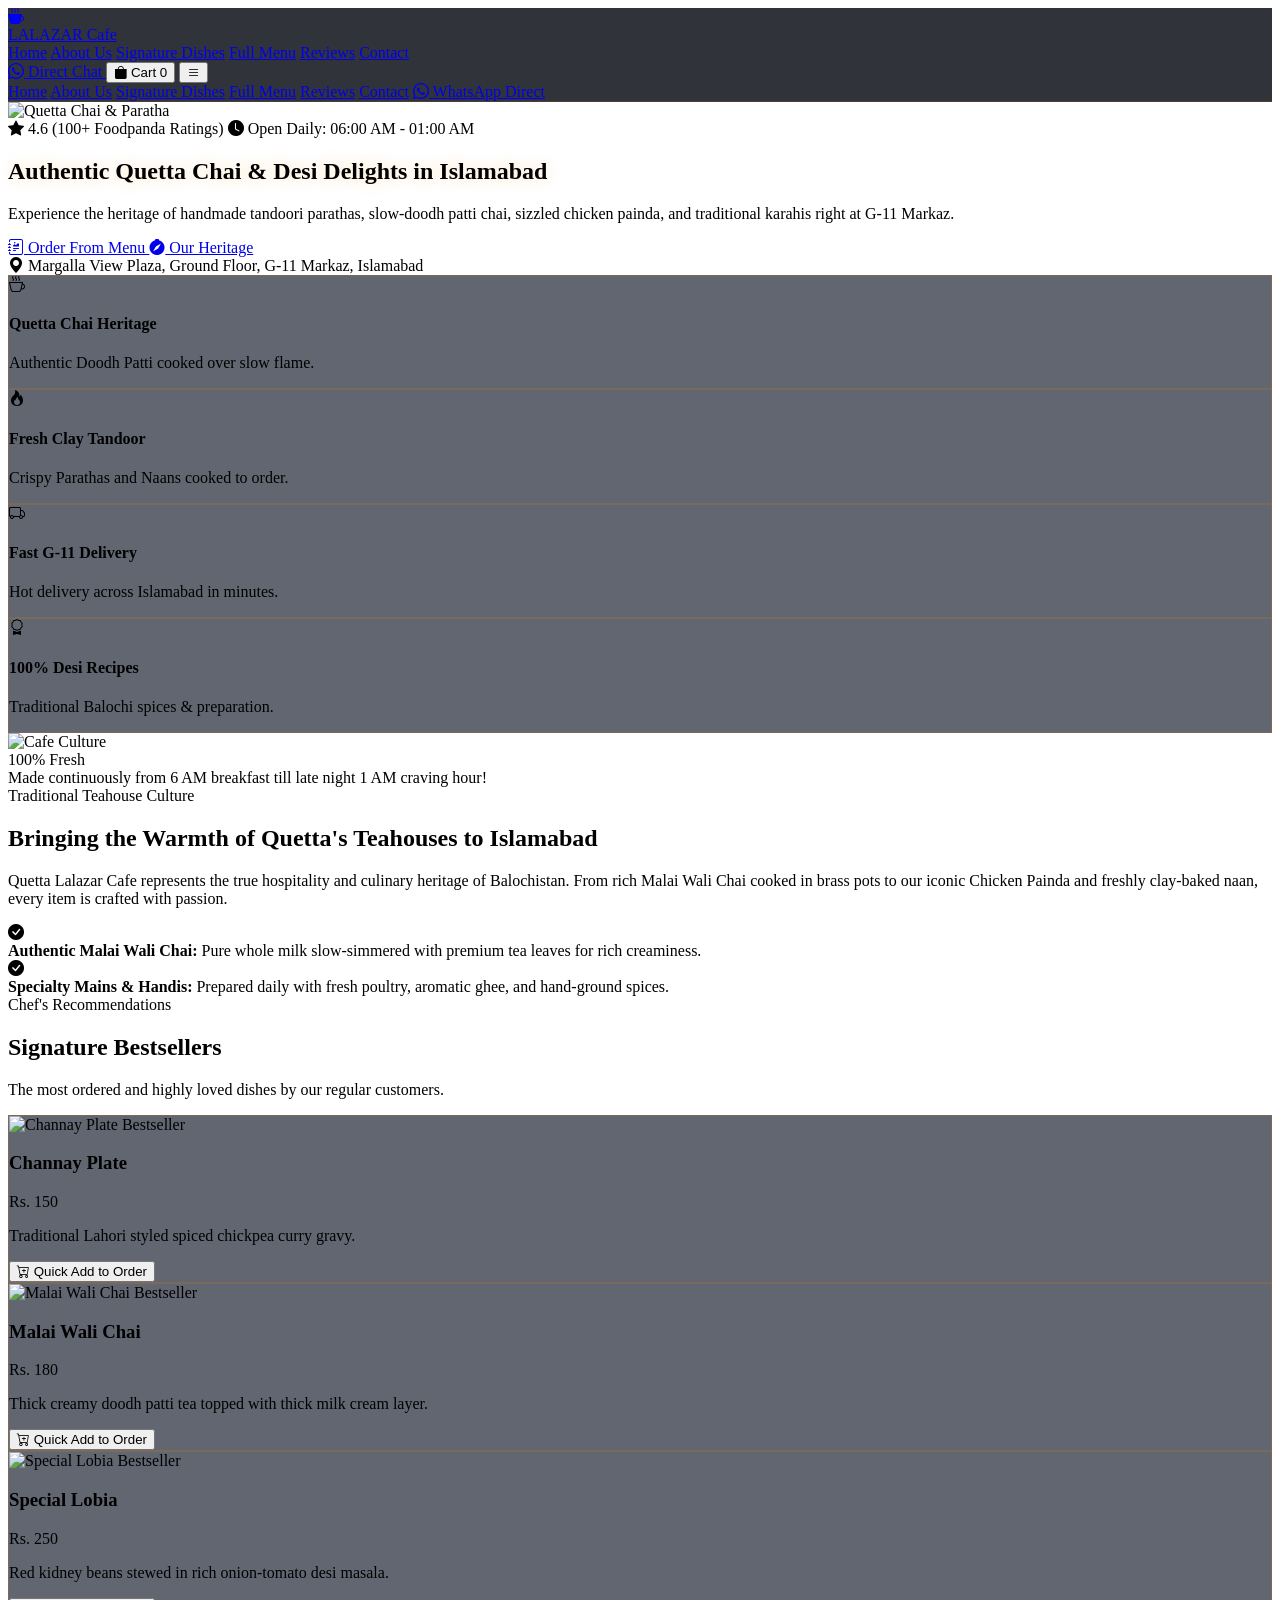
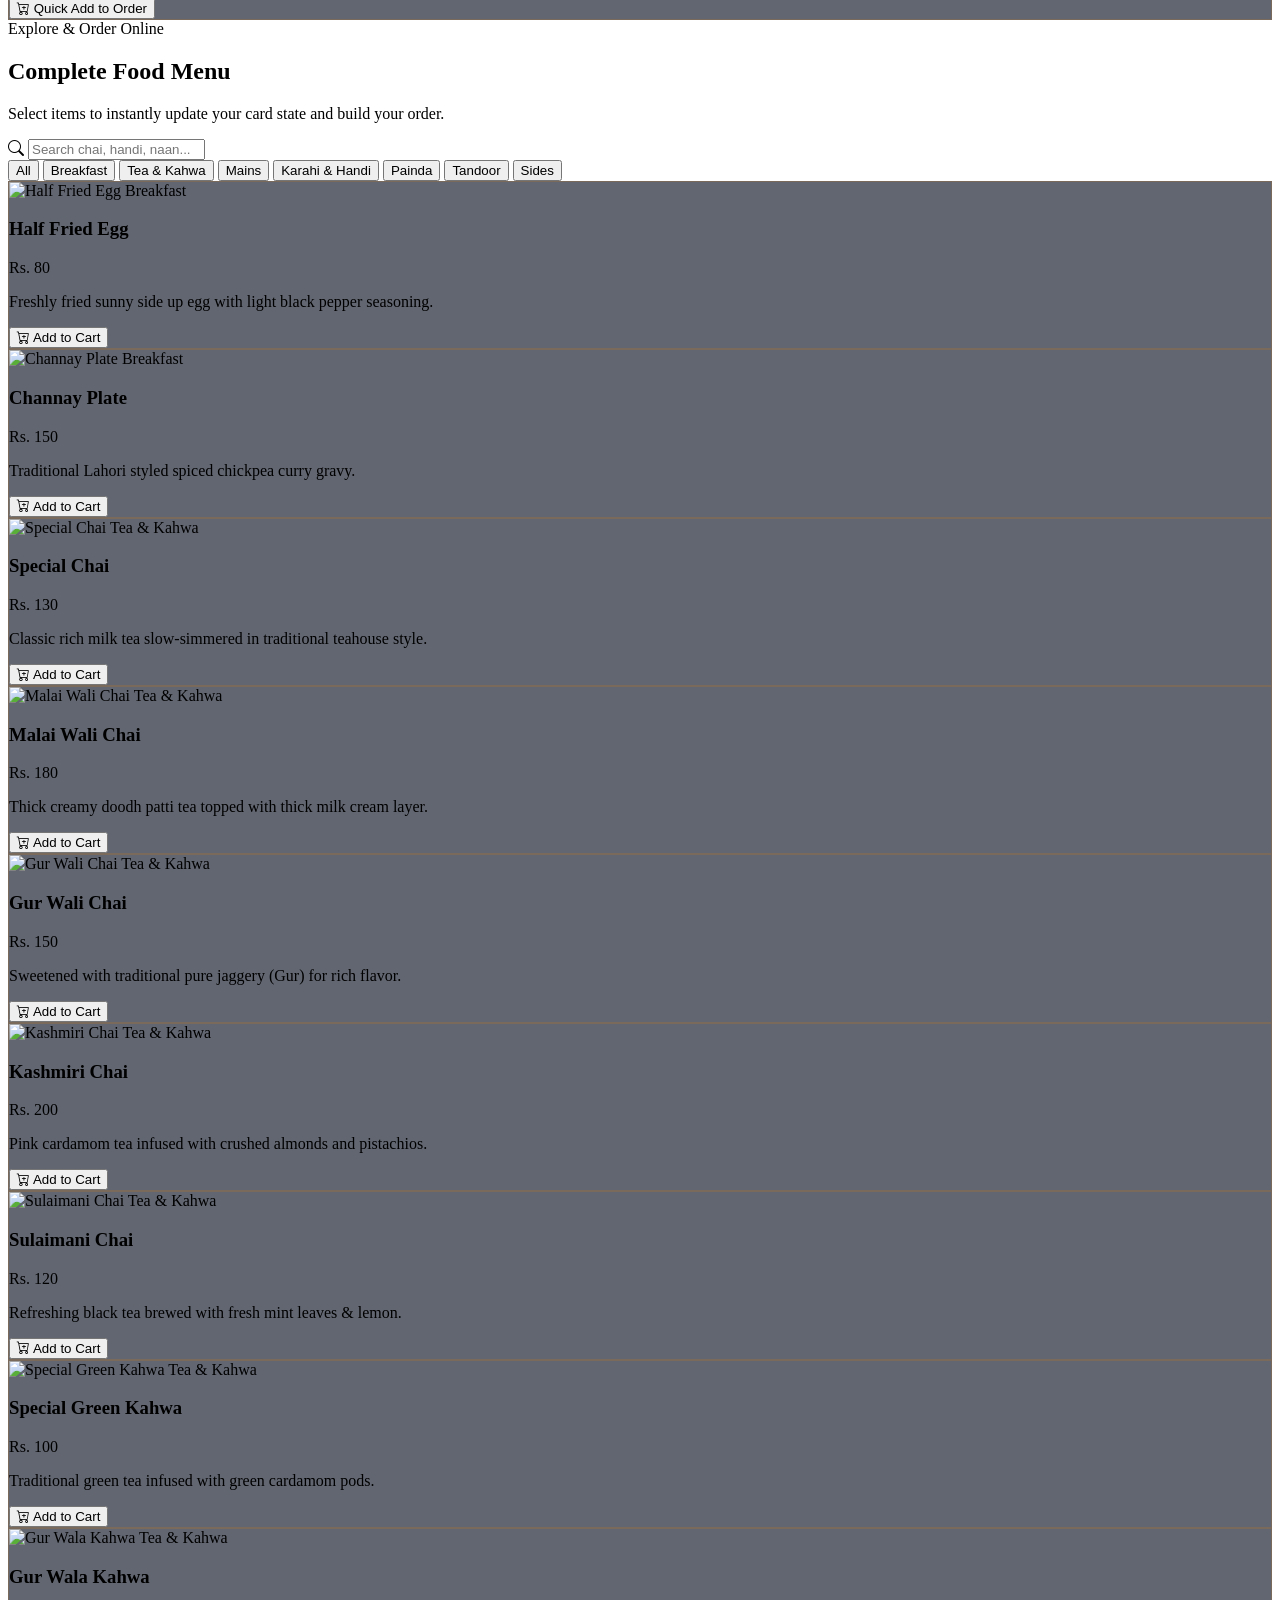
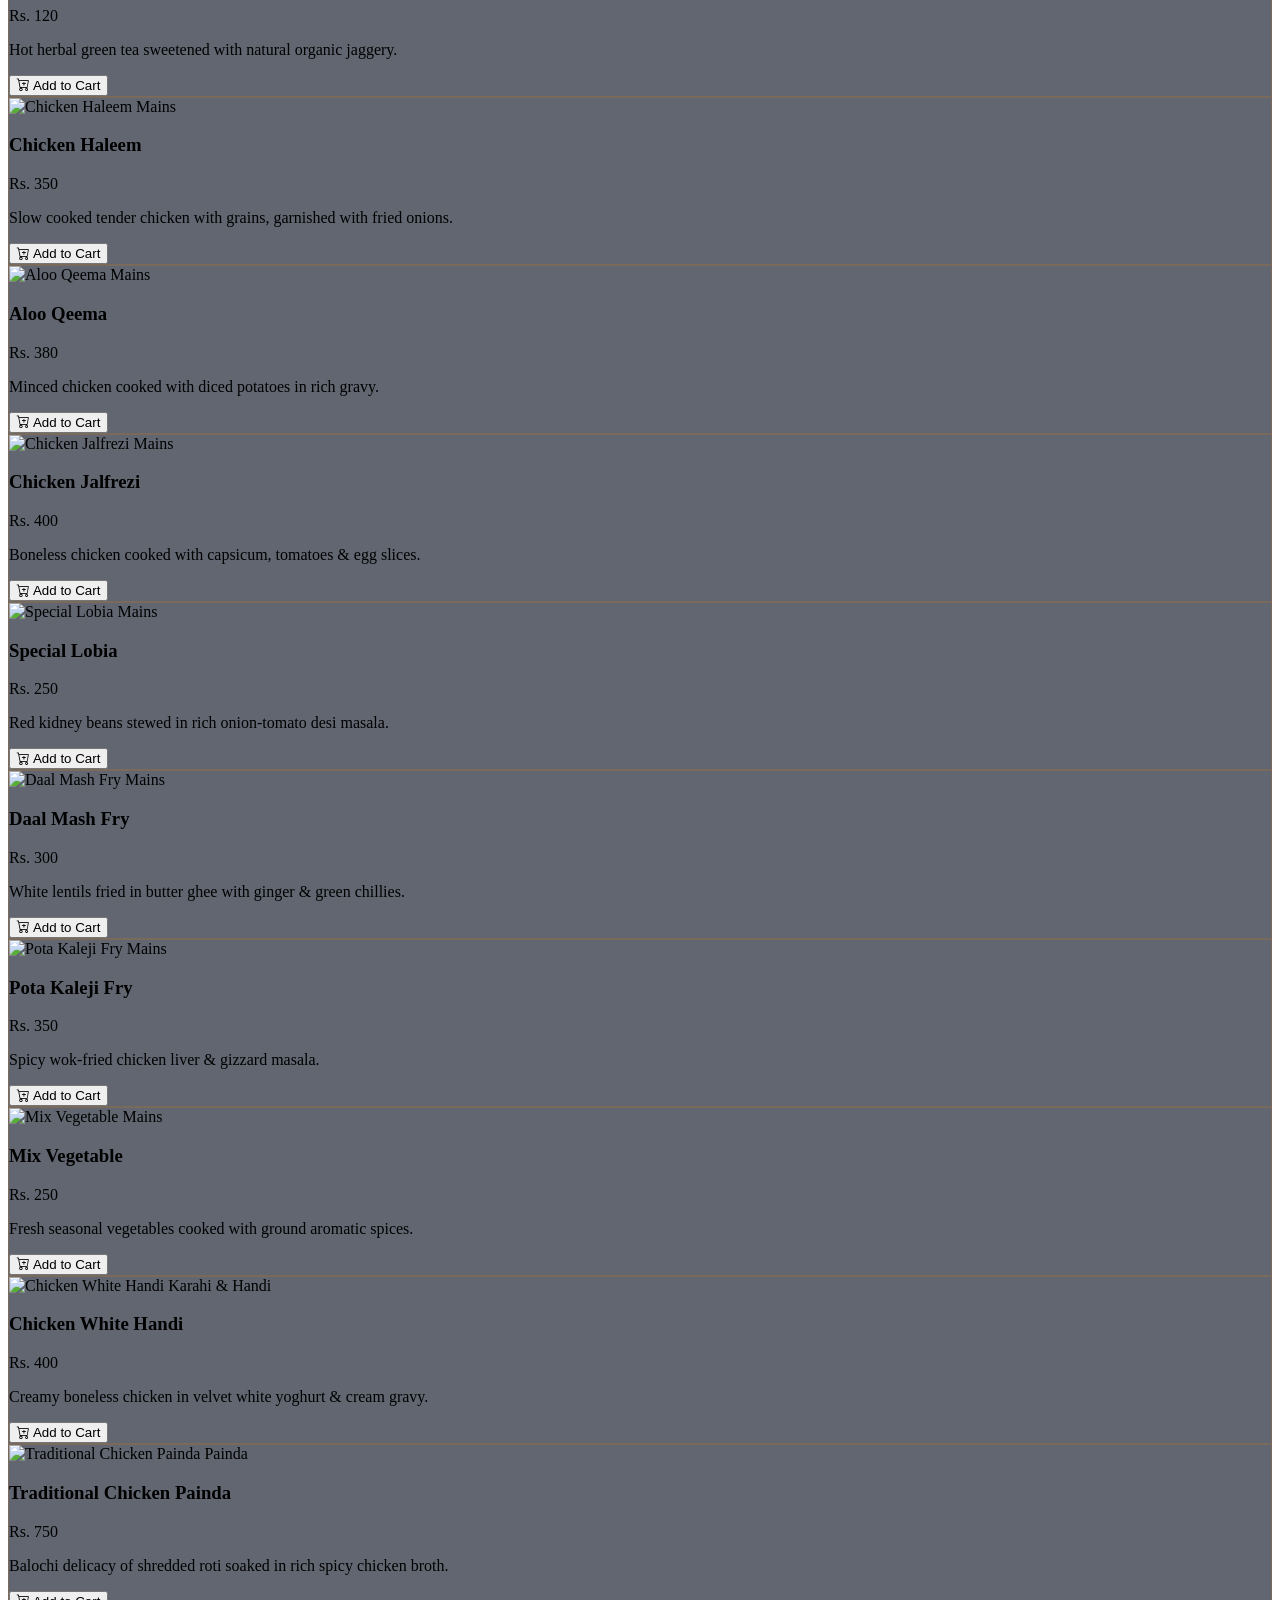
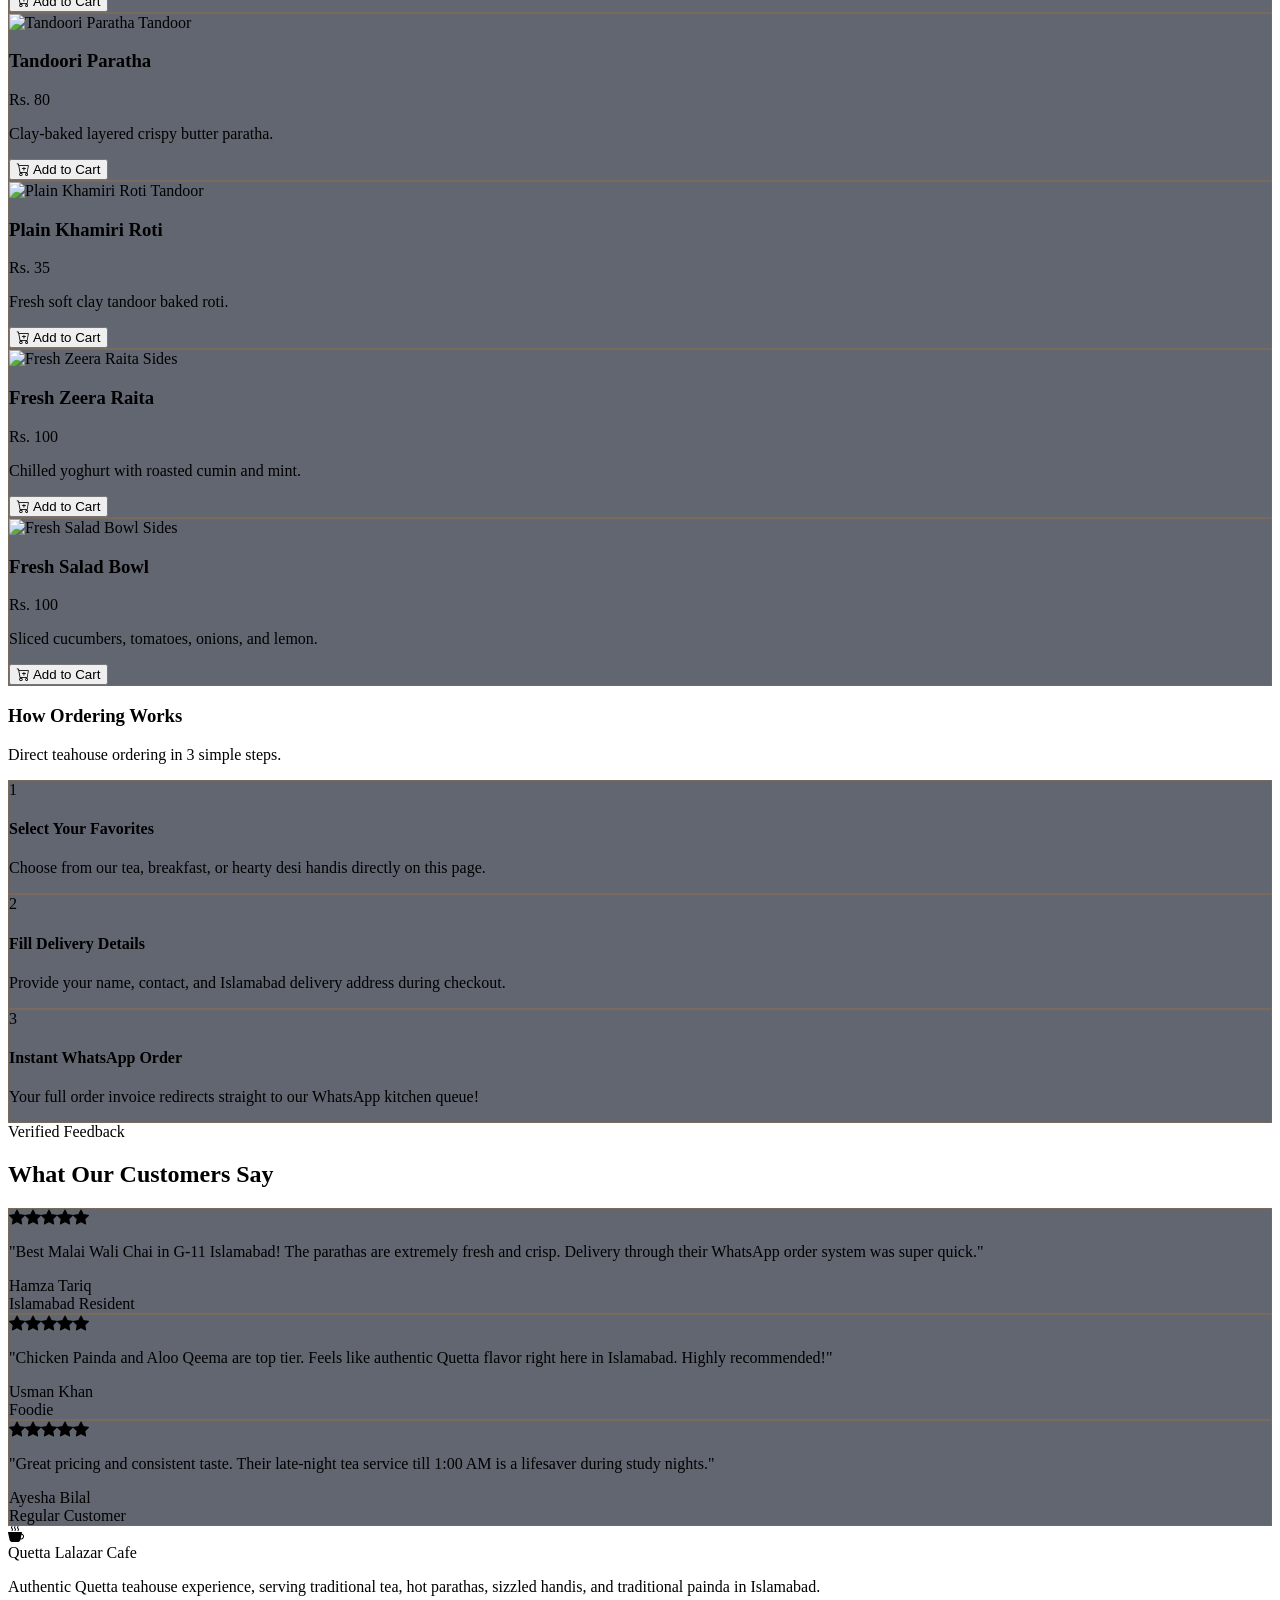
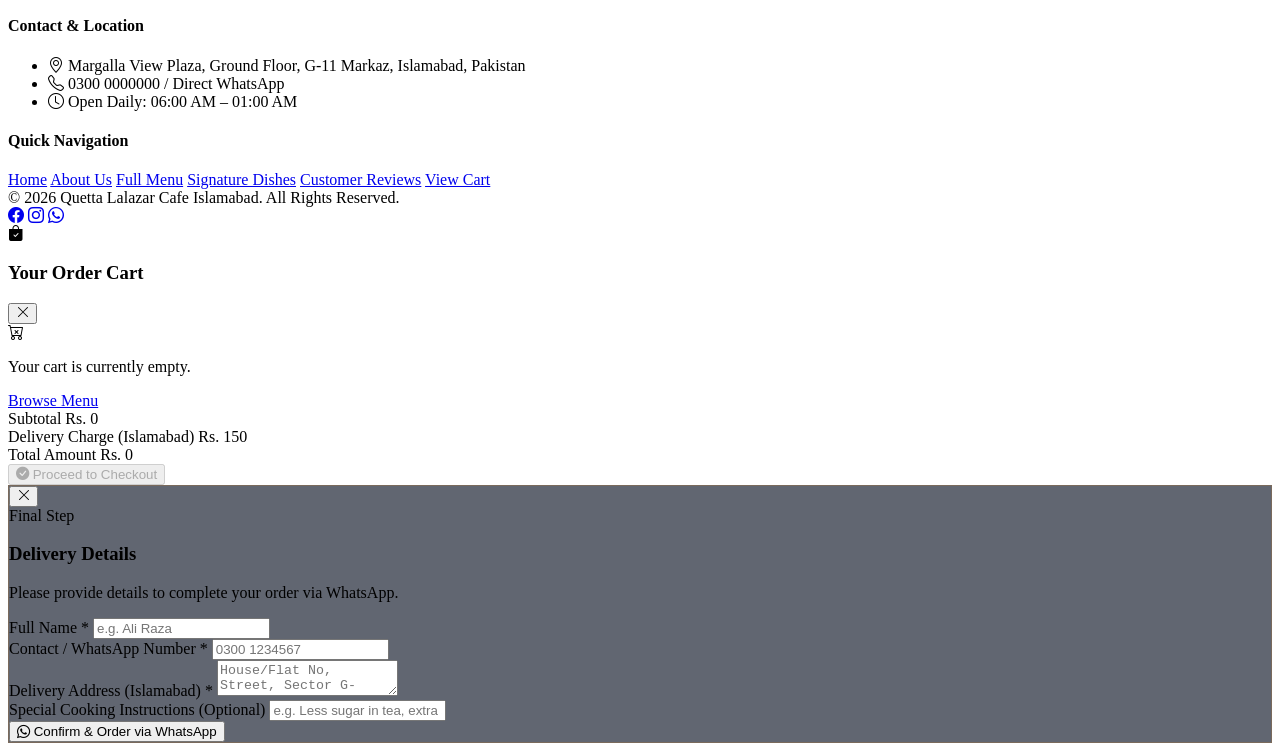
==== commit 2bf54d3d: "Initial Lalazar Cafe website" ====
--- a/index.html
+++ b/index.html
@@ -37,35 +37,8 @@
             }
         }
     </script>
-    <style>
-        /* Custom scrollbars and sleek animations */
-        ::-webkit-scrollbar {
-            width: 8px;
-        }
-        ::-webkit-scrollbar-track {
-            background: #0c1017;
-        }
-        ::-webkit-scrollbar-thumb {
-            background: #d97706;
-            border-radius: 4px;
-        }
-        .hero-gradient {
-            background: linear-gradient(180deg, rgba(12, 16, 23, 0.45) 0%, rgba(12, 16, 23, 0.95) 100%);
-        }
-        .glass-card {
-            background: rgba(30, 38, 54, 0.7);
-            backdrop-filter: blur(12px);
-            border: 1px solid rgba(217, 119, 6, 0.2);
-        }
-        .glass-nav {
-            background: rgba(12, 16, 23, 0.85);
-            backdrop-filter: blur(16px);
-            border-bottom: 1px solid rgba(217, 119, 6, 0.2);
-        }
-        .text-glow {
-            text-shadow: 0 0 15px rgba(245, 158, 11, 0.3);
-        }
-    </style>
+    <link rel="stylesheet" href="css/style.css">
+    <link rel="stylesheet" href="css/responsive.css">
 </head>
 <body class="bg-quetta-obsidian text-quetta-lightText font-sans selection:bg-quetta-saffron selection:text-white antialiased">
 
@@ -520,507 +493,6 @@
         </div>
     </div>
 
-    <script>
-        // Full 22 Menu Items Extracted from Quetta Lalazar Cafe Foodpanda Listing
-        const ALL_MENU_ITEMS = [
-            {
-                id: 'item-1',
-                name: 'Half Fried Egg',
-                category: 'Breakfast',
-                price: 80,
-                description: 'Freshly fried sunny side up egg with light black pepper seasoning.',
-                image: 'https://images.unsplash.com/photo-1525351484163-7529414344d8?auto=format&fit=crop&w=600&q=80',
-                isSignature: false
-            },
-            {
-                id: 'item-2',
-                name: 'Channay Plate',
-                category: 'Breakfast',
-                price: 150,
-                description: 'Traditional Lahori styled spiced chickpea curry gravy.',
-                image: 'https://images.unsplash.com/photo-1546833999-b9f581a1996d?auto=format&fit=crop&w=600&q=80',
-                isSignature: true
-            },
-            {
-                id: 'item-3',
-                name: 'Special Chai',
-                category: 'Tea & Kahwa',
-                price: 130,
-                description: 'Classic rich milk tea slow-simmered in traditional teahouse style.',
-                image: 'https://images.unsplash.com/photo-1576092768241-dec231879fc3?auto=format&fit=crop&w=600&q=80',
-                isSignature: false
-            },
-            {
-                id: 'item-4',
-                name: 'Malai Wali Chai',
-                category: 'Tea & Kahwa',
-                price: 180,
-                description: 'Thick creamy doodh patti tea topped with thick milk cream layer.',
-                image: 'https://images.unsplash.com/photo-1544787219-7f47ccb76574?auto=format&fit=crop&w=600&q=80',
-                isSignature: true
-            },
-            {
-                id: 'item-5',
-                name: 'Gur Wali Chai',
-                category: 'Tea & Kahwa',
-                price: 150,
-                description: 'Sweetened with traditional pure jaggery (Gur) for rich flavor.',
-                image: 'https://images.unsplash.com/photo-1561336313-0bd5e0b27ec8?auto=format&fit=crop&w=600&q=80',
-                isSignature: false
-            },
-            {
-                id: 'item-6',
-                name: 'Kashmiri Chai',
-                category: 'Tea & Kahwa',
-                price: 200,
-                description: 'Pink cardamom tea infused with crushed almonds and pistachios.',
-                image: 'https://images.unsplash.com/photo-1571934811356-5cc061b6821f?auto=format&fit=crop&w=600&q=80',
-                isSignature: false
-            },
-            {
-                id: 'item-7',
-                name: 'Sulaimani Chai',
-                category: 'Tea & Kahwa',
-                price: 120,
-                description: 'Refreshing black tea brewed with fresh mint leaves & lemon.',
-                image: 'https://images.unsplash.com/photo-1597481499750-3e6b22637e12?auto=format&fit=crop&w=600&q=80',
-                isSignature: false
-            },
-            {
-                id: 'item-8',
-                name: 'Special Green Kahwa',
-                category: 'Tea & Kahwa',
-                price: 100,
-                description: 'Traditional green tea infused with green cardamom pods.',
-                image: 'https://images.unsplash.com/photo-1564890369478-c89ca6d9cde9?auto=format&fit=crop&w=600&q=80',
-                isSignature: false
-            },
-            {
-                id: 'item-9',
-                name: 'Gur Wala Kahwa',
-                category: 'Tea & Kahwa',
-                price: 120,
-                description: 'Hot Herbal green tea sweetened with natural organic jaggery.',
-                image: 'https://images.unsplash.com/photo-1508253730651-e5ace80a7025?auto=format&fit=crop&w=600&q=80',
-                isSignature: false
-            },
-            {
-                id: 'item-10',
-                name: 'Chicken Haleem',
-                category: 'Mains',
-                price: 350,
-                description: 'Slow cooked tender chicken with grains, garnished with fried onions.',
-                image: 'https://images.unsplash.com/photo-1626777552726-4a6b54c97e46?auto=format&fit=crop&w=600&q=80',
-                isSignature: false
-            },
-            {
-                id: 'item-11',
-                name: 'Aloo Qeema',
-                category: 'Mains',
-                price: 380,
-                description: 'Minced chicken cooked with diced potatoes in rich gravy.',
-                image: 'https://images.unsplash.com/photo-1589301760014-d929f3979dbc?auto=format&fit=crop&w=600&q=80',
-                isSignature: false
-            },
-            {
-                id: 'item-12',
-                name: 'Chicken Jalfrezi',
-                category: 'Mains',
-                price: 400,
-                description: 'Boneless chicken cooked with capsicum, tomatoes & egg slices.',
-                image: 'https://images.unsplash.com/photo-1603894584373-5ac82b2ae398?auto=format&fit=crop&w=600&q=80',
-                isSignature: false
-            },
-            {
-                id: 'item-13',
-                name: 'Special Lobia',
-                category: 'Mains',
-                price: 250,
-                description: 'Red kidney beans stewed in rich onion-tomato desi masala.',
-                image: 'https://images.unsplash.com/photo-1546833999-b9f581a1996d?auto=format&fit=crop&w=600&q=80',
-                isSignature: true
-            },
-            {
-                id: 'item-14',
-                name: 'Daal Mash Fry',
-                category: 'Mains',
-                price: 300,
-                description: 'White lentils fried in butter ghee with ginger & green chillies.',
-                image: 'https://images.unsplash.com/photo-1546833999-b9f581a1996d?auto=format&fit=crop&w=600&q=80',
-                isSignature: false
-            },
-            {
-                id: 'item-15',
-                name: 'Pota Kaleji Fry',
-                category: 'Mains',
-                price: 350,
-                description: 'Spicy wok-fried chicken liver & gizzard masala.',
-                image: 'https://images.unsplash.com/photo-1603894584373-5ac82b2ae398?auto=format&fit=crop&w=600&q=80',
-                isSignature: false
-            },
-            {
-                id: 'item-16',
-                name: 'Mix Vegetable',
-                category: 'Mains',
-                price: 250,
-                description: 'Fresh seasonal vegetables cooked with ground aromatic spices.',
-                image: 'https://images.unsplash.com/photo-1540420773420-3366772f4999?auto=format&fit=crop&w=600&q=80',
-                isSignature: false
-            },
-            {
-                id: 'item-17',
-                name: 'Chicken White Handi',
-                category: 'Karahi & Handi',
-                price: 400,
-                description: 'Creamy boneless chicken in velvet white yoghurt & cream gravy.',
-                image: 'https://images.unsplash.com/photo-1603894584373-5ac82b2ae398?auto=format&fit=crop&w=600&q=80',
-                isSignature: true
-            },
-            {
-                id: 'item-18',
-                name: 'Traditional Chicken Painda',
-                category: 'Painda',
-                price: 750,
-                description: 'Balochi delicacy of shredded roti soaked in rich spicy chicken broth.',
-                image: 'https://images.unsplash.com/photo-1626777552726-4a6b54c97e46?auto=format&fit=crop&w=600&q=80',
-                isSignature: true
-            },
-            {
-                id: 'item-19',
-                name: 'Tandoori Paratha',
-                category: 'Tandoor',
-                price: 80,
-                description: 'Clay-baked layered crispy butter paratha.',
-                image: 'https://images.unsplash.com/photo-1626074353765-517a681e40be?auto=format&fit=crop&w=600&q=80',
-                isSignature: false
-            },
-            {
-                id: 'item-20',
-                name: 'Plain Khamiri Roti',
-                category: 'Tandoor',
-                price: 35,
-                description: 'Fresh soft clay tandoor baked roti.',
-                image: 'https://images.unsplash.com/photo-1626074353765-517a681e40be?auto=format&fit=crop&w=600&q=80',
-                isSignature: false
-            },
-            {
-                id: 'item-21',
-                name: 'Fresh Zeera Raita',
-                category: 'Sides',
-                price: 100,
-                description: 'Chilled yoghurt with roasted cumin and mint.',
-                image: 'https://images.unsplash.com/photo-1540420773420-3366772f4999?auto=format&fit=crop&w=600&q=80',
-                isSignature: false
-            },
-            {
-                id: 'item-22',
-                name: 'Fresh Salad Bowl',
-                category: 'Sides',
-                price: 100,
-                description: 'Sliced cucumbers, tomatoes, onions, and lemon.',
-                image: 'https://images.unsplash.com/photo-1540420773420-3366772f4999?auto=format&fit=crop&w=600&q=80',
-                isSignature: false
-            }
-        ];
-
-        // Global Cart State
-        let cart = {};
-        let activeCategory = 'All';
-
-        // Initialize Application Page
-        document.addEventListener('DOMContentLoaded', () => {
-            renderSignatureDishes();
-            renderCategoryTabs();
-            renderMenu();
-        });
-
-        // Render Chef Signature Section
-        function renderSignatureDishes() {
-            const container = document.getElementById('signatureDishesContainer');
-            const signatures = ALL_MENU_ITEMS.filter(item => item.isSignature).slice(0, 3);
-
-            container.innerHTML = signatures.map(item => `
-                <div class="glass-card rounded-2xl overflow-hidden group hover:border-quetta-gold/60 transition-all duration-300">
-                    <div class="relative h-48 overflow-hidden">
-                        <img src="${item.image}" alt="${item.name}" class="w-full h-full object-cover group-hover:scale-110 transition-transform duration-500">
-                        <span class="absolute top-3 left-3 bg-quetta-maroon text-amber-200 text-[10px] font-bold uppercase tracking-wider px-2.5 py-1 rounded-full border border-red-500/30">
-                            Bestseller
-                        </span>
-                    </div>
-                    <div class="p-5">
-                        <div class="flex justify-between items-start mb-2">
-                            <h3 class="font-bold text-white text-lg">${item.name}</h3>
-                            <span class="text-quetta-gold font-extrabold text-base">Rs. ${item.price}</span>
-                        </div>
-                        <p class="text-xs text-quetta-mutedText leading-relaxed mb-4">${item.description}</p>
-                        <button onclick="addToCart('${item.id}')" class="w-full py-2.5 rounded-xl bg-quetta-saffron/20 border border-quetta-saffron/50 hover:bg-quetta-saffron text-quetta-gold hover:text-white text-xs font-bold transition-all flex items-center justify-center gap-2">
-                            <i class="bi bi-cart-plus"></i> Quick Add to Order
-                        </button>
-                    </div>
-                </div>
-            `).join('');
-        }
-
-        // Render Category Filter Tabs
-        function renderCategoryTabs() {
-            const categories = ['All', 'Breakfast', 'Tea & Kahwa', 'Mains', 'Karahi & Handi', 'Painda', 'Tandoor', 'Sides'];
-            const container = document.getElementById('categoryTabs');
-
-            container.innerHTML = categories.map(cat => `
-                <button onclick="setCategory('${cat}')" class="px-5 py-2.5 rounded-xl text-xs font-bold whitespace-nowrap transition-all duration-200 ${
-                    activeCategory === cat 
-                    ? 'bg-gradient-to-r from-quetta-saffron to-quetta-gold text-white shadow-lg shadow-quetta-saffron/20' 
-                    : 'bg-quetta-charcoal border border-white/10 text-quetta-mutedText hover:text-white hover:border-white/20'
-                }">
-                    ${cat}
-                </button>
-            `).join('');
-        }
-
-        function setCategory(cat) {
-            activeCategory = cat;
-            renderCategoryTabs();
-            renderMenu();
-        }
-
-        function filterMenu() {
-            renderMenu();
-        }
-
-        // Render Menu Grid with High-Contrast Dynamic Buttons
-        function renderMenu() {
-            const grid = document.getElementById('menuGrid');
-            const searchVal = document.getElementById('searchInput').value.toLowerCase().trim();
-
-            const filtered = ALL_MENU_ITEMS.filter(item => {
-                const matchesCat = activeCategory === 'All' || item.category === activeCategory;
-                const matchesSearch = item.name.toLowerCase().includes(searchVal) || item.description.toLowerCase().includes(searchVal);
-                return matchesCat && matchesSearch;
-            });
-
-            if (filtered.length === 0) {
-                grid.innerHTML = `
-                    <div class="col-span-full py-16 text-center text-quetta-mutedText">
-                        <i class="bi bi-search text-4xl block mb-2 opacity-40"></i>
-                        No food items match your search.
-                    </div>
-                `;
-                return;
-            }
-
-            grid.innerHTML = filtered.map(item => {
-                const qty = cart[item.id] || 0;
-                const isSelected = qty > 0;
-
-                return `
-                    <div class="glass-card rounded-2xl overflow-hidden flex flex-col justify-between transition-all duration-300 hover:border-quetta-gold/40">
-                        <div>
-                            <div class="relative h-44 overflow-hidden">
-                                <img src="${item.image}" alt="${item.name}" class="w-full h-full object-cover">
-                                <span class="absolute top-3 right-3 bg-quetta-obsidian/80 backdrop-blur-md text-quetta-gold text-[10px] font-bold px-2.5 py-1 rounded-full border border-white/10">
-                                    ${item.category}
-                                </span>
-                            </div>
-                            <div class="p-5">
-                                <div class="flex justify-between items-start mb-2">
-                                    <h3 class="font-bold text-white text-base leading-snug">${item.name}</h3>
-                                    <span class="text-quetta-gold font-extrabold text-sm ml-2 whitespace-nowrap">Rs. ${item.price}</span>
-                                </div>
-                                <p class="text-xs text-quetta-mutedText leading-relaxed line-clamp-2">${item.description}</p>
-                            </div>
-                        </div>
-
-                        <!-- Dynamic Action Button Area -->
-                        <div class="p-5 pt-0">
-                            ${isSelected ? `
-                                <!-- SELECTED STATE: Vibrant Green with Quantity Controls & "X Added" Label -->
-                                <div class="w-full py-2 px-3 rounded-xl bg-quetta-emerald text-white flex items-center justify-between shadow-lg shadow-emerald-900/30 transition-all duration-300">
-                                    <button onclick="decrementCart('${item.id}')" class="w-7 h-7 rounded-lg bg-black/20 hover:bg-black/40 flex items-center justify-center text-white font-bold text-sm transition-colors">
-                                        <i class="bi bi-dash-lg"></i>
-                                    </button>
-                                    
-                                    <span class="font-extrabold text-xs tracking-wider flex items-center gap-1">
-                                        <i class="bi bi-bag-check-fill"></i> ${qty} ${qty === 1 ? 'Added' : 'Added'}
-                                    </span>
-
-                                    <button onclick="addToCart('${item.id}')" class="w-7 h-7 rounded-lg bg-black/20 hover:bg-black/40 flex items-center justify-center text-white font-bold text-sm transition-colors">
-                                        <i class="bi bi-plus-lg"></i>
-                                    </button>
-                                </div>
-                            ` : `
-                                <!-- DEFAULT STATE: Saffron/Amber Add to Cart Button -->
-                                <button onclick="addToCart('${item.id}')" class="w-full py-2.5 rounded-xl bg-gradient-to-r from-quetta-saffron to-quetta-gold hover:from-amber-600 hover:to-amber-500 text-white font-bold text-xs shadow-md shadow-quetta-saffron/20 active:scale-95 transition-all duration-200 flex items-center justify-center gap-2">
-                                    <i class="bi bi-cart-plus text-base"></i> Add to Cart
-                                </button>
-                            `}
-                        </div>
-                    </div>
-                `;
-            }).join('');
-        }
-
-        // Cart Operations
-        function addToCart(itemId) {
-            cart[itemId] = (cart[itemId] || 0) + 1;
-            updateCartUI();
-        }
-
-        function decrementCart(itemId) {
-            if (cart[itemId]) {
-                cart[itemId]--;
-                if (cart[itemId] <= 0) {
-                    delete cart[itemId];
-                }
-            }
-            updateCartUI();
-        }
-
-        function removeFromCart(itemId) {
-            delete cart[itemId];
-            updateCartUI();
-        }
-
-        function updateCartUI() {
-            // Update Card Buttons dynamically without losing page scroll
-            renderMenu();
-
-            // Calculate Totals
-            let totalItemCount = 0;
-            let subtotal = 0;
-            const cartItemsContainer = document.getElementById('cartItemsList');
-
-            const itemKeys = Object.keys(cart);
-
-            if (itemKeys.length === 0) {
-                cartItemsContainer.innerHTML = `
-                    <div class="h-64 flex flex-col items-center justify-center text-center text-quetta-mutedText">
-                        <i class="bi bi-cart-x text-5xl mb-3 opacity-30 text-quetta-saffron"></i>
-                        <p class="text-sm">Your cart is currently empty.</p>
-                        <a href="#menu" onclick="toggleCartDrawer()" class="mt-4 px-4 py-2 rounded-xl bg-quetta-saffron/20 text-quetta-gold text-xs font-bold border border-quetta-saffron/40">Browse Menu</a>
-                    </div>
-                `;
-                document.getElementById('checkoutBtn').disabled = true;
-            } else {
-                cartItemsContainer.innerHTML = itemKeys.map(id => {
-                    const item = ALL_MENU_ITEMS.find(m => m.id === id);
-                    const qty = cart[id];
-                    const itemTotal = item.price * qty;
-                    totalItemCount += qty;
-                    subtotal += itemTotal;
-
-                    return `
-                        <div class="flex items-center justify-between p-3 rounded-xl bg-quetta-obsidian border border-white/5">
-                            <div class="flex items-center gap-3">
-                                <img src="${item.image}" alt="${item.name}" class="w-12 h-12 rounded-lg object-cover">
-                                <div>
-                                    <h4 class="font-bold text-white text-xs">${item.name}</h4>
-                                    <div class="text-[11px] text-quetta-mutedText">Rs. ${item.price} &times; ${qty}</div>
-                                </div>
-                            </div>
-                            <div class="text-right">
-                                <div class="font-bold text-quetta-gold text-xs mb-1">Rs. ${itemTotal}</div>
-                                <div class="flex items-center gap-1">
-                                    <button onclick="decrementCart('${id}')" class="w-5 h-5 rounded bg-white/10 hover:bg-white/20 text-white text-xs font-bold flex items-center justify-center">-</button>
-                                    <span class="text-xs text-white px-1 font-bold">${qty}</span>
-                                    <button onclick="addToCart('${id}')" class="w-5 h-5 rounded bg-white/10 hover:bg-white/20 text-white text-xs font-bold flex items-center justify-center">+</button>
-                                    <button onclick="removeFromCart('${id}')" class="ml-2 text-rose-400 hover:text-rose-300 text-xs"><i class="bi bi-trash"></i></button>
-                                </div>
-                            </div>
-                        </div>
-                    `;
-                }).join('');
-
-                document.getElementById('checkoutBtn').disabled = false;
-            }
-
-            // Update Badge & Totals
-            document.getElementById('cartBadgeCount').innerText = totalItemCount;
-            document.getElementById('cartSubtotal').innerText = `Rs. ${subtotal}`;
-            const total = subtotal > 0 ? subtotal + 150 : 0;
-            document.getElementById('cartTotal').innerText = `Rs. ${total}`;
-        }
-
-        // Navigation & Modal Controls
-        function toggleMobileNav() {
-            const nav = document.getElementById('mobileNav');
-            nav.classList.toggle('hidden');
-        }
-
-        function toggleCartDrawer() {
-            const drawer = document.getElementById('cartDrawer');
-            const backdrop = document.getElementById('cartBackdrop');
-
-            const isOpen = !drawer.classList.contains('translate-x-full');
-
-            if (isOpen) {
-                drawer.classList.add('translate-x-full');
-                backdrop.classList.add('opacity-0', 'pointer-events-none');
-            } else {
-                drawer.classList.remove('translate-x-full');
-                backdrop.classList.remove('opacity-0', 'pointer-events-none');
-            }
-        }
-
-        function openCheckoutModal() {
-            toggleCartDrawer();
-            const modal = document.getElementById('checkoutModal');
-            modal.classList.remove('opacity-0', 'pointer-events-none');
-        }
-
-        function closeCheckoutModal() {
-            const modal = document.getElementById('checkoutModal');
-            modal.classList.add('opacity-0', 'pointer-events-none');
-        }
-
-        // Submit Order directly to WhatsApp
-        function submitWhatsAppOrder(e) {
-            e.preventDefault();
-
-            const name = document.getElementById('custName').value.trim();
-            const phone = document.getElementById('custPhone').value.trim();
-            const address = document.getElementById('custAddress').value.trim();
-            const notes = document.getElementById('custNotes').value.trim();
-
-            let orderSummary = `*NEW ONLINE ORDER - QUETTA LALAZAR CAFE*\n`;
-            orderSummary += `----------------------------------------\n`;
-            orderSummary += `*Customer Name:* ${name}\n`;
-            orderSummary += `*Contact:* ${phone}\n`;
-            orderSummary += `*Delivery Address:* ${address}\n`;
-            if (notes) orderSummary += `*Special Instructions:* ${notes}\n`;
-            orderSummary += `----------------------------------------\n`;
-            orderSummary += `*ORDERED ITEMS:*\n`;
-
-            let subtotal = 0;
-            Object.keys(cart).forEach(id => {
-                const item = ALL_MENU_ITEMS.find(m => m.id === id);
-                const qty = cart[id];
-                const itemTotal = item.price * qty;
-                subtotal += itemTotal;
-                orderSummary += `• ${item.name} x ${qty} = Rs. ${itemTotal}\n`;
-            });
-
-            const deliveryFee = 150;
-            const grandTotal = subtotal + deliveryFee;
-
-            orderSummary += `----------------------------------------\n`;
-            orderSummary += `*Subtotal:* Rs. ${subtotal}\n`;
-            orderSummary += `*Delivery Fee:* Rs. ${deliveryFee}\n`;
-            orderSummary += `*GRAND TOTAL:* Rs. ${grandTotal}\n`;
-            orderSummary += `----------------------------------------\n`;
-            orderSummary += `Thank you for ordering from Quetta Lalazar Cafe!`;
-
-            // Redirect URL to WhatsApp (Cafe Contact Number: 923000000000)
-            const targetPhone = "923000000000";
-            const encodedText = encodeURIComponent(orderSummary);
-            const whatsappUrl = `https://wa.me/${targetPhone}?text=${encodedText}`;
-
-            window.open(whatsappUrl, '_blank');
-
-            // Reset Form and State
-            closeCheckoutModal();
-            cart = {};
-            updateCartUI();
-        }
-    </script>
+    <script defer src="js/script.js"></script>
 </body>
-</html>
+</html>
--- a/css/style.css
+++ b/css/style.css
@@ -0,0 +1,33 @@
+/* Cafe-specific visual styling */
+::-webkit-scrollbar {
+    width: 8px;
+}
+
+::-webkit-scrollbar-track {
+    background: #0c1017;
+}
+
+::-webkit-scrollbar-thumb {
+    background: #d97706;
+    border-radius: 4px;
+}
+
+.hero-gradient {
+    background: linear-gradient(180deg, rgba(12, 16, 23, 0.45) 0%, rgba(12, 16, 23, 0.95) 100%);
+}
+
+.glass-card {
+    background: rgba(30, 38, 54, 0.7);
+    backdrop-filter: blur(12px);
+    border: 1px solid rgba(217, 119, 6, 0.2);
+}
+
+.glass-nav {
+    background: rgba(12, 16, 23, 0.85);
+    backdrop-filter: blur(16px);
+    border-bottom: 1px solid rgba(217, 119, 6, 0.2);
+}
+
+.text-glow {
+    text-shadow: 0 0 15px rgba(245, 158, 11, 0.3);
+}
--- a/css/responsive.css
+++ b/css/responsive.css
@@ -0,0 +1,7 @@
+/* Responsive refinements are currently handled by Tailwind utility classes. */
+
+@media (max-width: 640px) {
+    .glass-card {
+        backdrop-filter: blur(8px);
+    }
+}
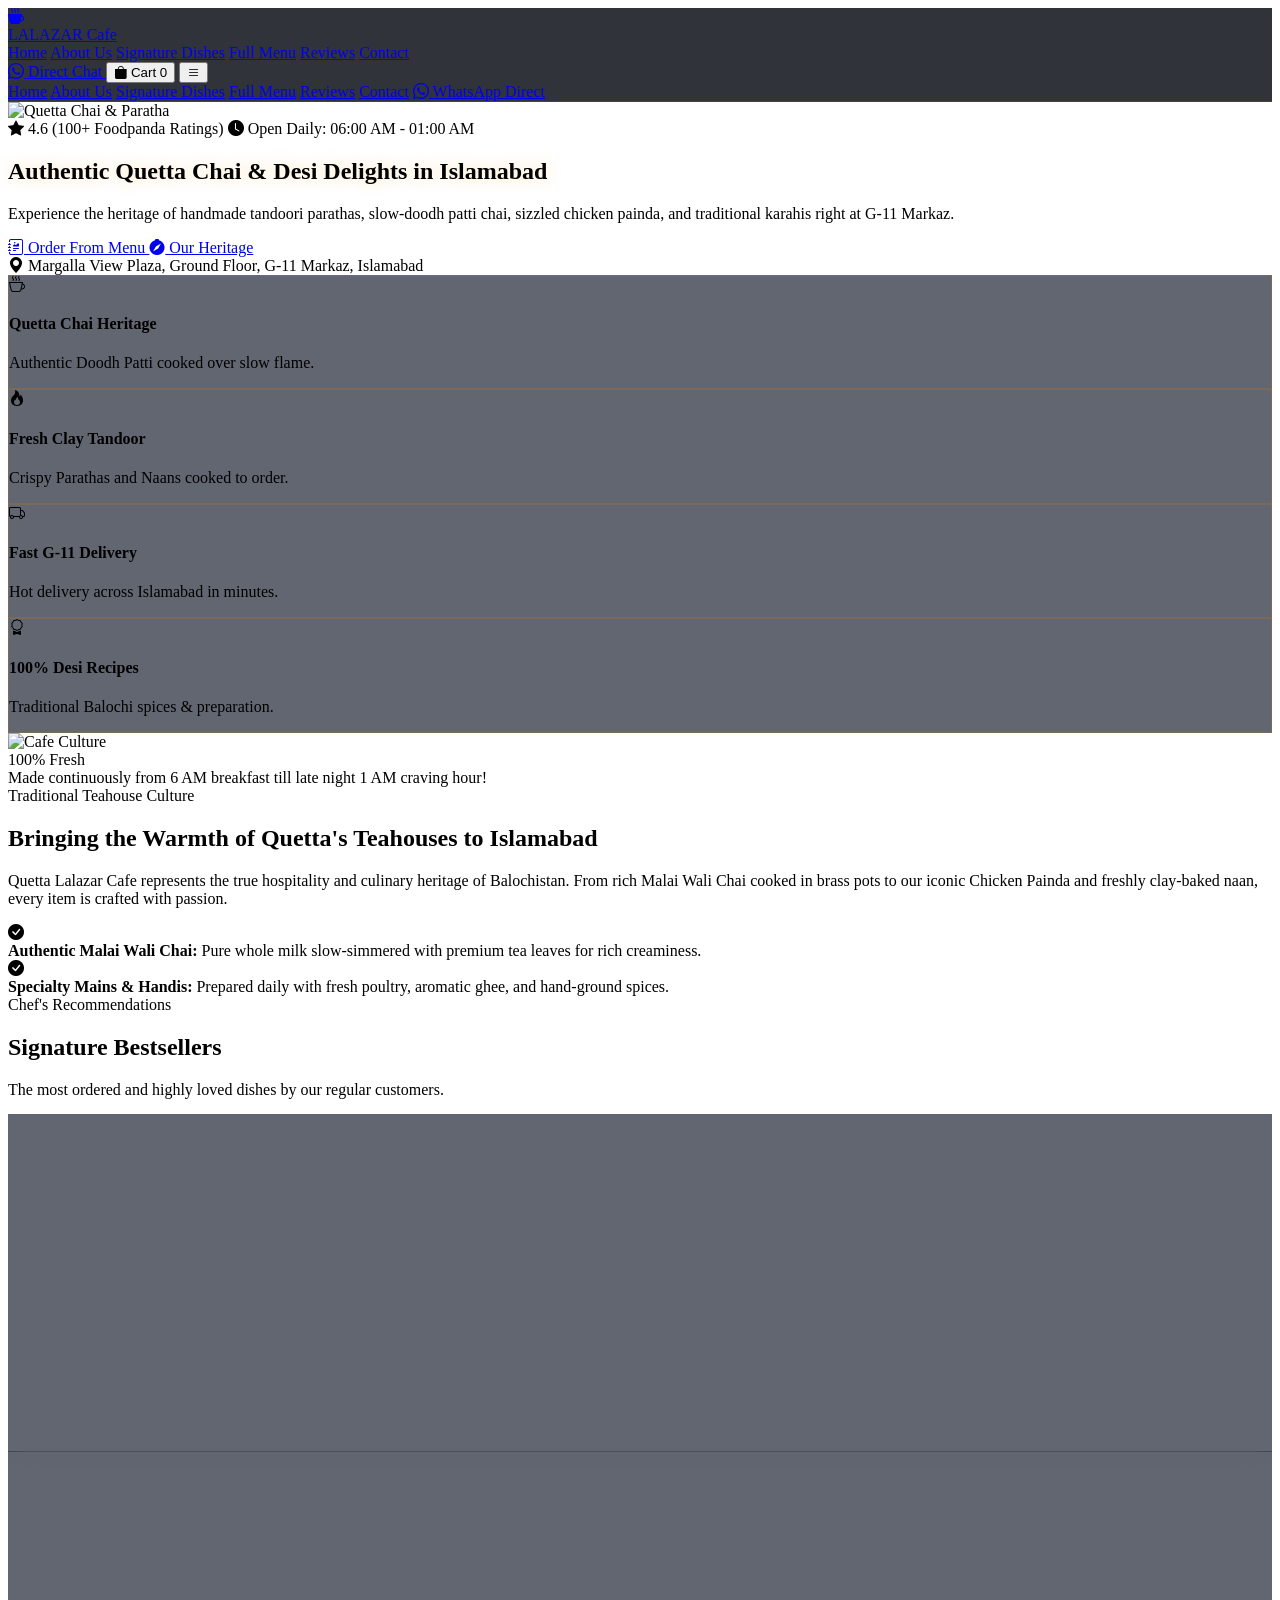
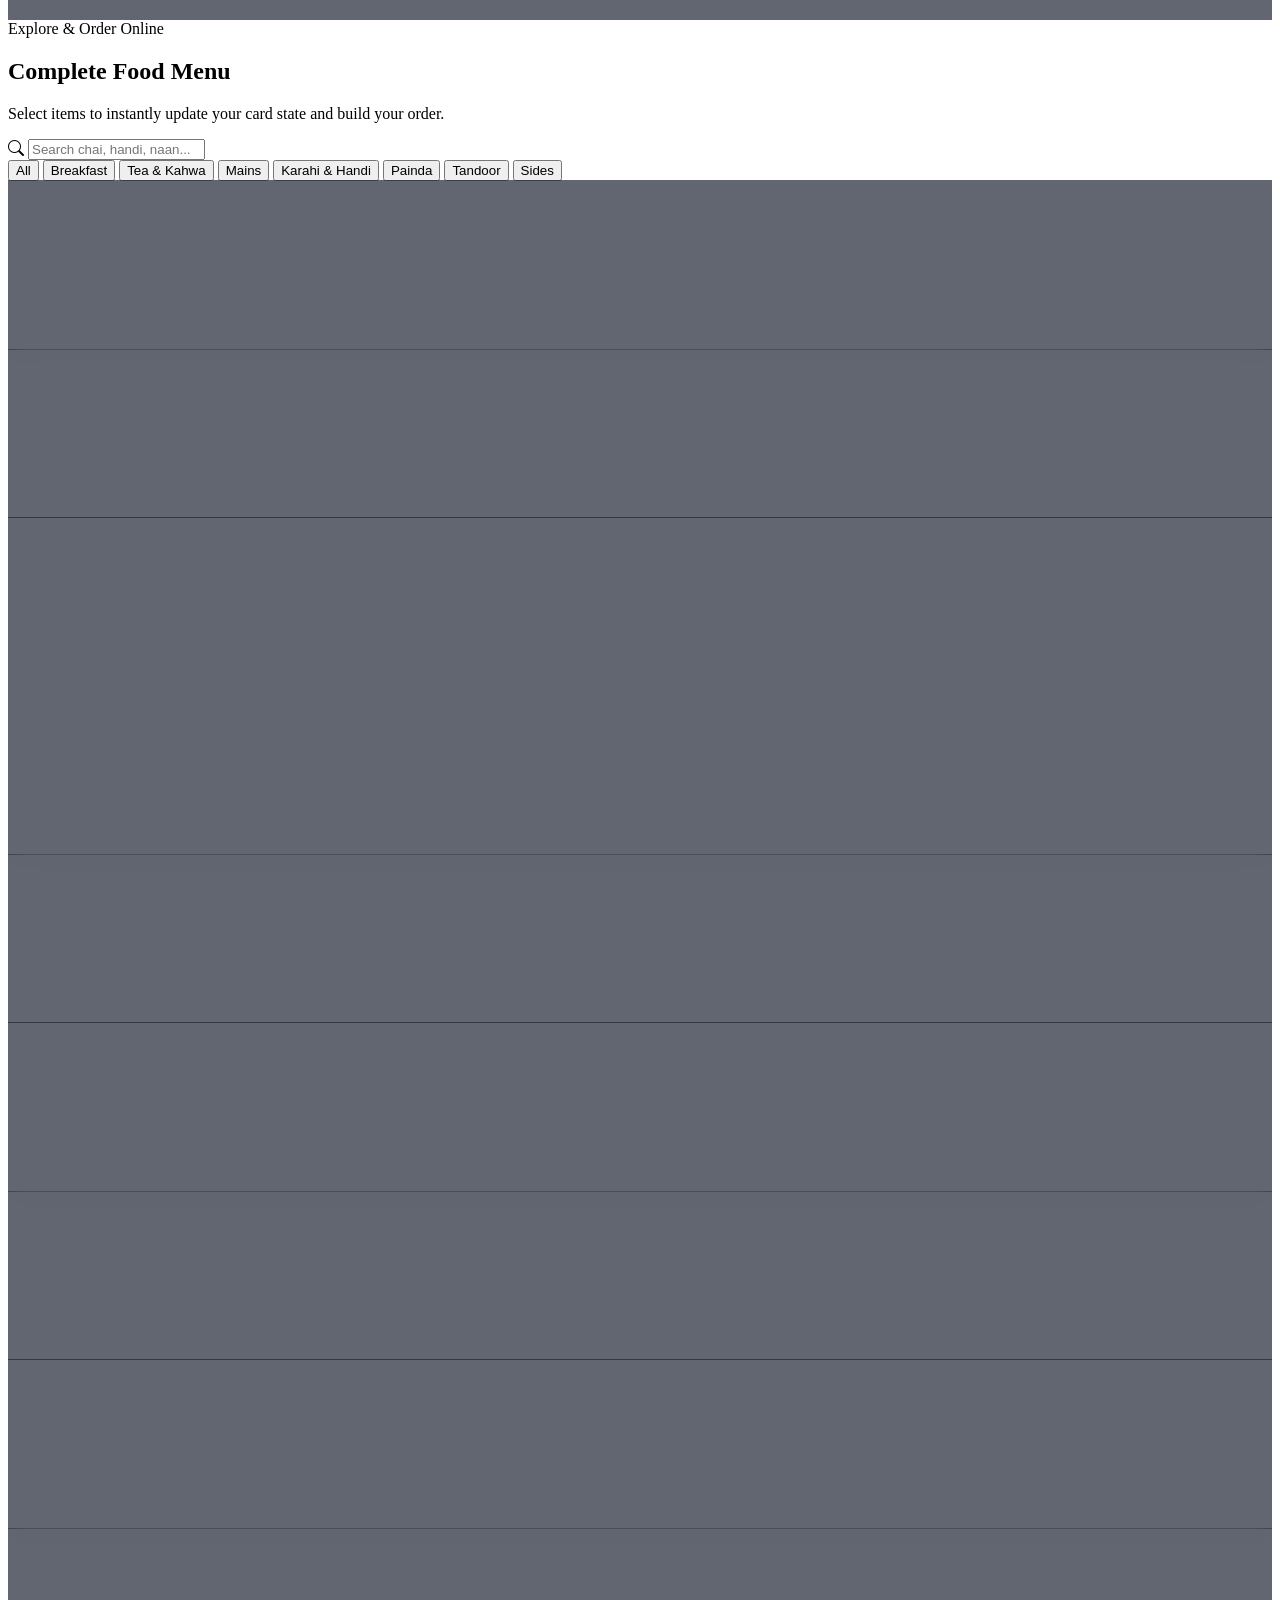
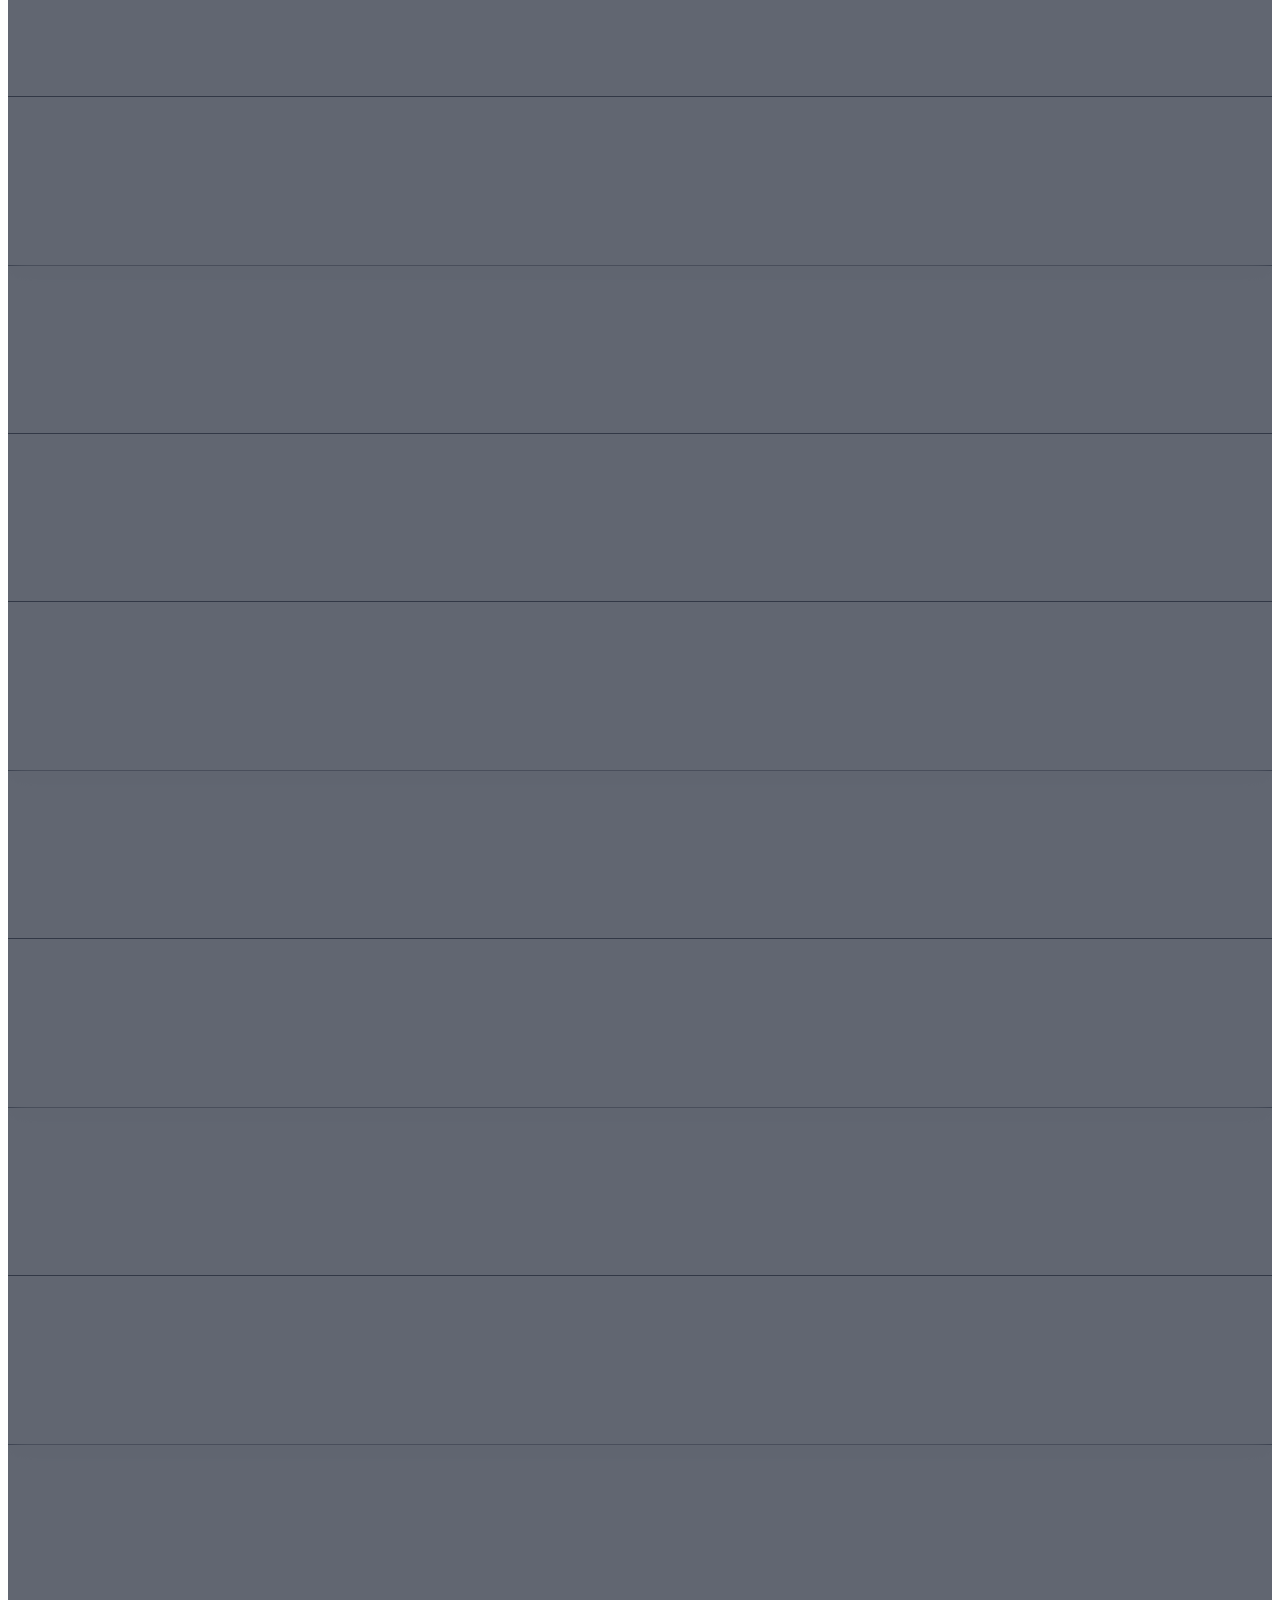
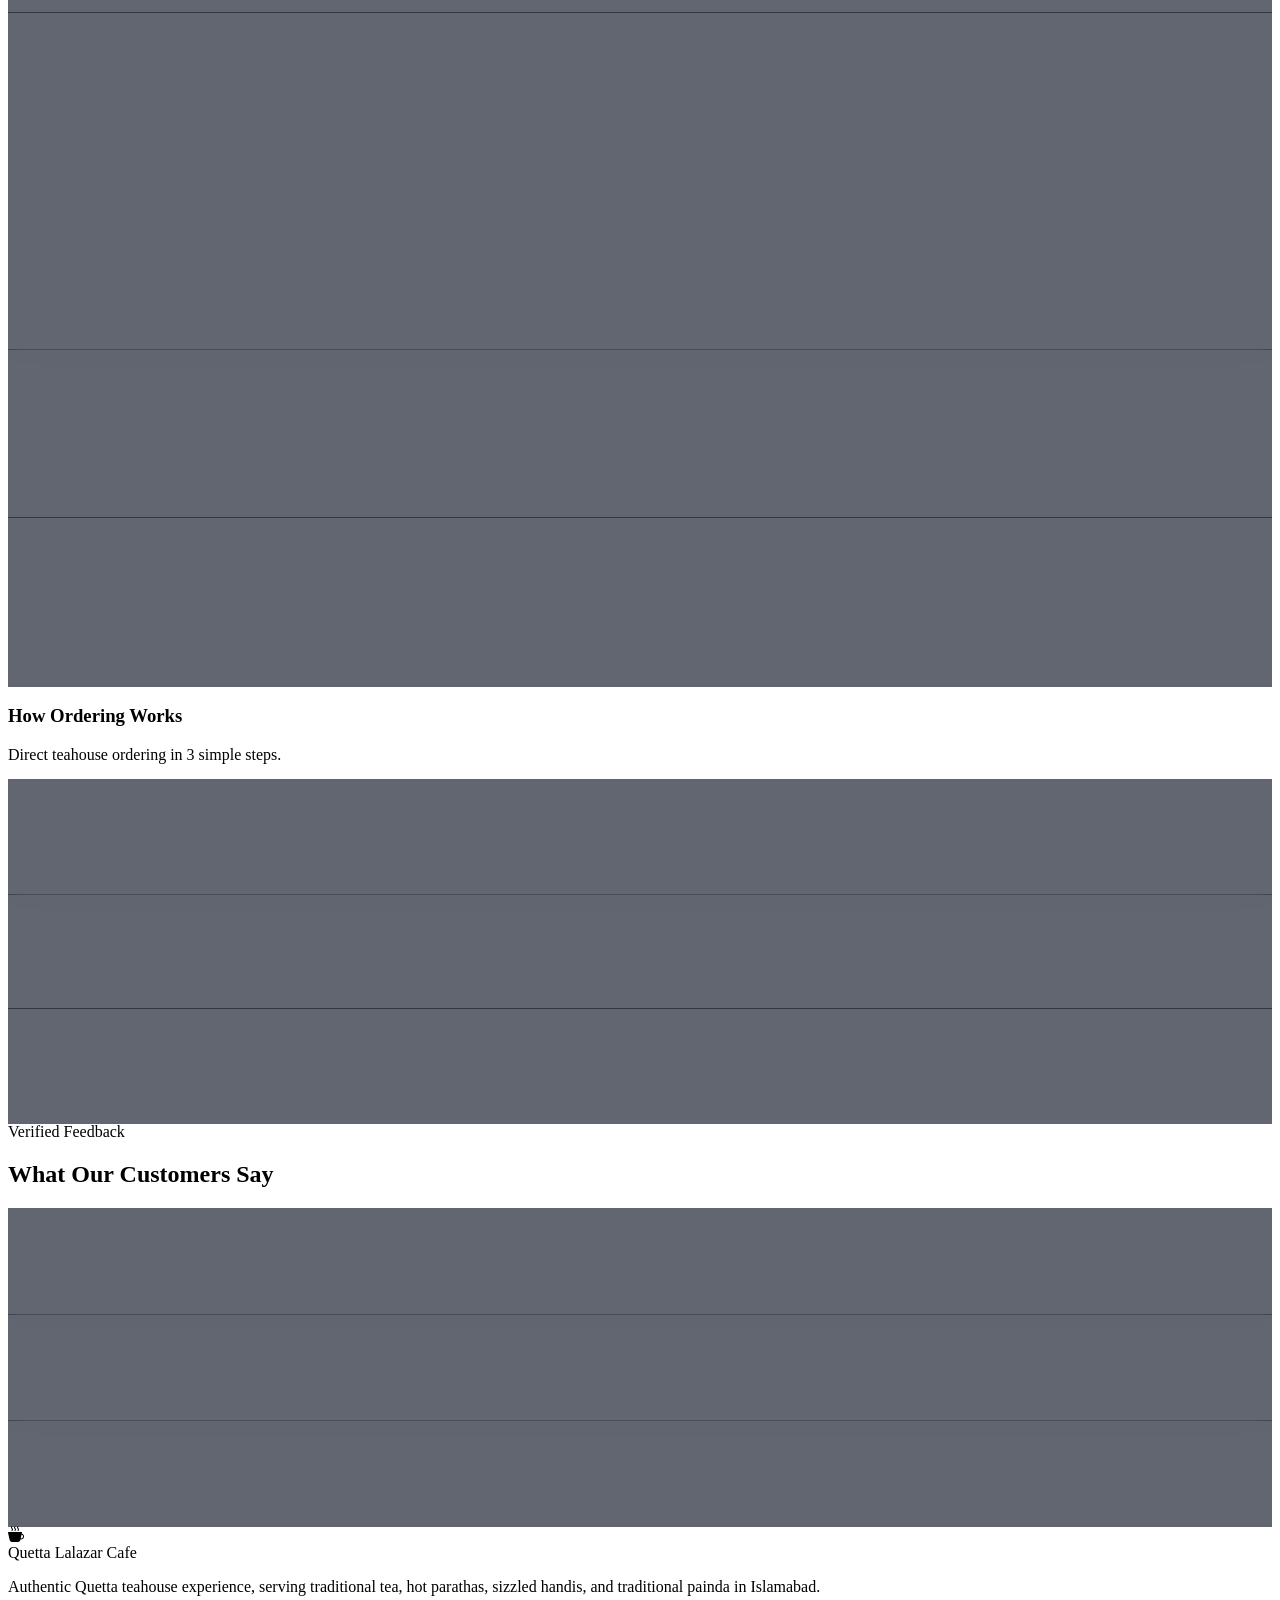
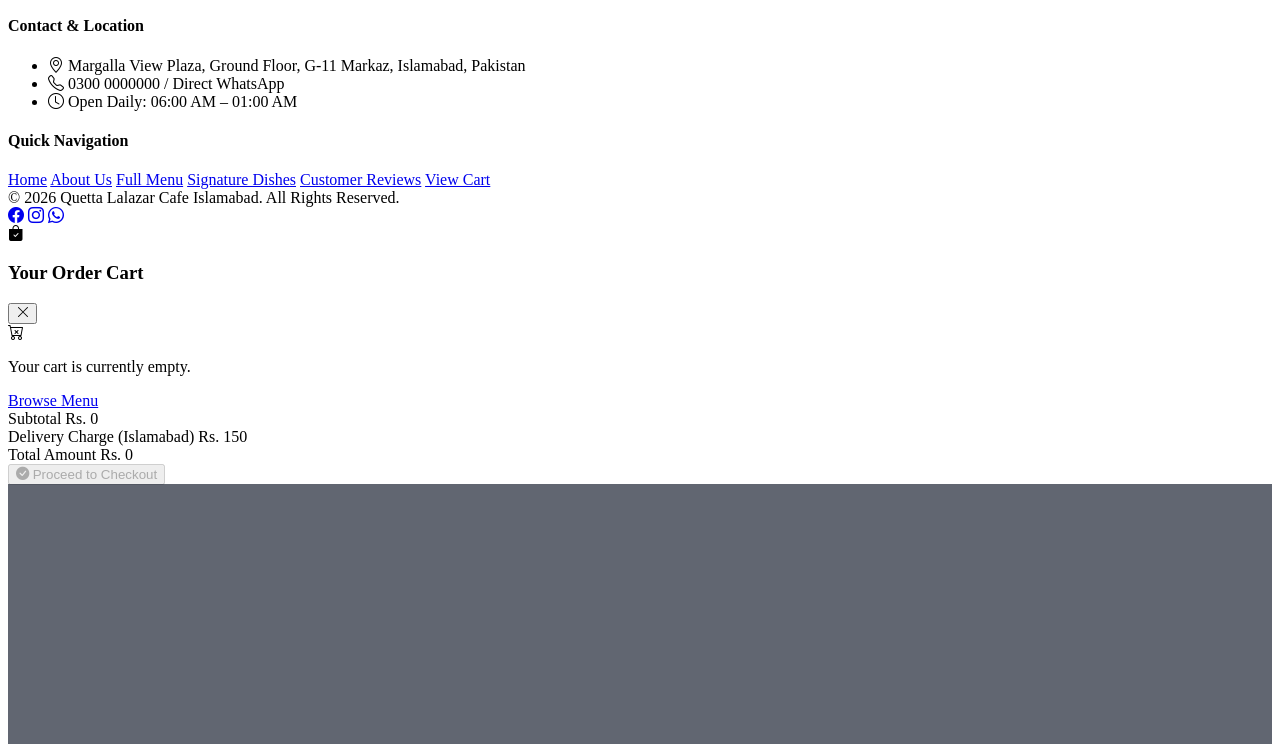
==== commit 086a1ab3: "Resolve merge and keep external JS" ====
--- a/index.html
+++ b/index.html
@@ -494,5 +494,6 @@
     </div>
 
     <script defer src="js/script.js"></script>
+
 </body>
 </html>
